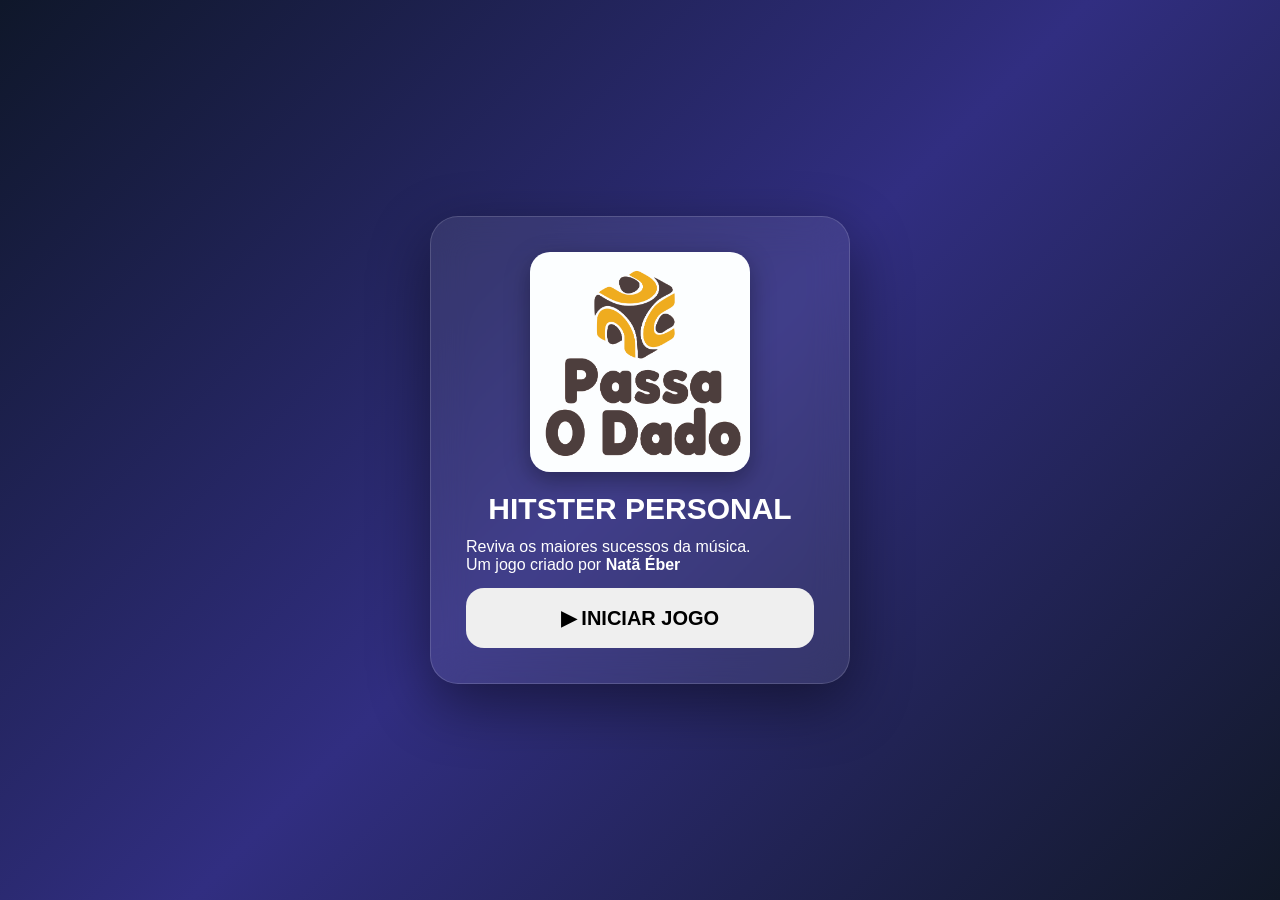
==== index.html @ ffad51e5 "Descrição da 23 alteração" ====
<!DOCTYPE html>
<html lang="pt-BR">

<head>

<meta charset="UTF-8">

<meta name="viewport" content="width=device-width, initial-scale=1.0">

<title>Hitster Personal</title>

<link rel="stylesheet" href="style.css">

</head>


<body>

<div id="telaInicial" class="card">

    <div class="capa">
        <img src="img/capa-oficial.jpg" alt="Logo do Jogo">
    </div>

    <h1>HITSTER PERSONAL</h1>

    <p class="subtitulo">
        Reviva os maiores sucessos da música.
    </p>

    <div class="autoria-box">
        <span>Um jogo criado por</span>
        <strong>Natã Éber</strong>
    </div>

    <button id="iniciarJogo">
        ▶ INICIAR JOGO
    </button>

</div>

<div id="jogo" style="display:none;">

<div class="card">

    <div class="capa">

    <img id="capaAlbum" src="" alt="Capa da Música">

</div>

<h1 id="titulo">EDIÇÃO ESPECIAL</h1>

<p class="carta">Carta #001</p>

<button id="play">
▶ TOCAR MÚSICA
</button>

<div class="player">

<input
type="range"
id="progresso"
value="0"
min="0"
max="100">

<div class="tempo">

<span id="inicio">00:00</span>

<span id="fim">00:00</span>

</div>

</div>

<div class="controles">

    <button id="pause">
        ⏸ Pausar
    </button>

    <button id="resume">
        ▶ Continuar
    </button>

    <button id="temporizador">
        ⏱ TEMPO
    </button>

    <button id="pararTempo" class="oculto">
        ⏹ PARAR
    </button>

</div>

<button id="revelar">

👁 Revelar Resposta

</button>
<button id="scanner">
📷 Escanear Próxima Carta
</button>


<div id="resposta">

<h2 id="nome"></h2>

<p id="artista"></p>

<p id="ano"></p>

</div>


<audio id="musica" src="audio/001.mp3"></audio>

<!-- TELA DO SCANNER -->

<div id="scannerTela" class="scanner-tela">

    <div class="scanner-box">

        <h2>📷 Escaneie a próxima carta</h2>

        <div id="reader"></div>

        <button id="fecharScanner">
            ✖ Cancelar
        </button>

    </div>

</div>

</div>

</div>

<script src="https://unpkg.com/html5-qrcode"></script>
<script src="musicas.js"></script>
<script src="script.js"></script>

</body>

</html>
---- style.css ----
*{
    margin:0;
    padding:0;
    box-sizing:border-box;
    font-family:Arial, Helvetica, sans-serif;
}

body{

    min-height:100vh;

    display:flex;

    justify-content:center;

    align-items:center;

    background:linear-gradient(135deg,#0f172a,#312e81,#111827);

    padding:20px;

}

.card{

    width:100%;
    max-width:420px;

    background:rgba(255,255,255,.08);

    backdrop-filter:blur(18px);

    border:1px solid rgba(255,255,255,.15);

    border-radius:28px;

    padding:35px;

    color:white;

    box-shadow:0 20px 60px rgba(0,0,0,.45);

    animation:entrada .7s ease;

}

@keyframes entrada{

from{

opacity:0;

transform:translateY(40px);

}

to{

opacity:1;

transform:translateY(0);

}

}

h1{

text-align:center;

font-size:30px;

margin-bottom:12px;

}

.carta{

text-align:center;

font-size:22px;

margin-bottom:25px;

font-weight:bold;

color:#c4b5fd;

}

button{

width:100%;

border:none;

border-radius:18px;

padding:18px;

font-size:20px;

font-weight:bold;

cursor:pointer;

margin-top:14px;

transition:all .25s ease;

}

button:hover{

transform:scale(1.03);

}

#play{

background:#7c3aed;

color:white;

}

#pause{

background:#dc2626;

color:white;

}

#resume{

background:#059669;

color:white;

}

#revelar{

background:#2563eb;

color:white;

}

.player{

margin-top:28px;

}

#progresso{

    width:100%;
    cursor:pointer;
    appearance:none;
    -webkit-appearance:none;
    height:8px;
    border-radius:999px;
    background:#4b5563;
    outline:none;
    margin-top:10px;

}

#progresso::-webkit-slider-thumb{

    appearance:none;
    -webkit-appearance:none;

    width:18px;
    height:18px;

    border-radius:50%;

    background:white;

    cursor:pointer;

    box-shadow:0 0 10px rgba(255,255,255,.5);

}

#progresso::-moz-range-thumb{

    width:18px;
    height:18px;
    border-radius:50%;
    background:white;
    border:none;
    cursor:pointer;

}

.tempo{

display:flex;

justify-content:space-between;

margin-top:8px;

font-size:15px;

color:#d1d5db;

}

#resposta{

display:none;

margin-top:25px;

padding:22px;

background:rgba(255,255,255,.08);

border-radius:18px;

text-align:center;

border:1px solid rgba(255,255,255,.15);

box-shadow:0 10px 30px rgba(0,0,0,.25);

animation:entrada .4s;

}

#nome{

font-size:28px;

margin-bottom:12px;

}

#artista{

font-size:20px;

margin-bottom:8px;

}

#ano{

font-size:18px;

color:#cbd5e1;

}

.oculto{

display:none!important;

}

button:active{

    transform:scale(.96);

}

.capa{

    width:220px;

    height:220px;

    margin:0 auto 20px;

    border-radius:20px;

    overflow:hidden;

    box-shadow:0 8px 25px rgba(0,0,0,.35);

}

.capa img{

    width:100%;

    height:100%;

    object-fit:cover;

    display:block;

    user-select:none;
pointer-events:none;

}

/* ===========================
   TELA DO SCANNER
=========================== */

.scanner-tela{

    position:fixed;

    inset:0;

    background:rgba(0,0,0,.92);

    display:none;

    justify-content:center;

    align-items:center;

    z-index:9999;

}

.scanner-box{

    width:95%;

    max-width:420px;

    text-align:center;

    color:white;

}

.scanner-box h2{

    margin-bottom:20px;

}

#reader{

    width:100%;

    border-radius:20px;

    overflow:hidden;

    background:black;

}

#fecharScanner{

    margin-top:25px;

    background:#dc2626;

    color:white;

.autoria {
    text-align: center;
    margin-top: 10px;
    margin-bottom: 20px;
    font-size: 14px;
    color: #c4b5fd; /* Mesma cor de destaque da carta */
    letter-spacing: 0.5px;
}

.autoria strong {
    color: #ffffff;
    font-weight: bold;
}

.autoria {
    text-align: center;
    margin-top: 10px;
    margin-bottom: 20px;
    font-size: 14px;
    color: #c4b5fd; /* Mesma cor de destaque da carta */
    letter-spacing: 0.5px;
}

.autoria strong {
    color: #ffffff;
    font-weight: bold;
}

/* Subtítulo com espaçamento equilibrado */
.subtitulo {
    text-align: center;
    font-size: 15px;
    color: #d1d5db;
    margin-top: 10px;
    margin-bottom: 20px;
    line-height: 1.4;
}

/* Container de autoria destacado e centralizado */
.autoria-box {
    text-align: center;
    margin: 0 auto 28px auto; /* Afasta bem do botão */
    padding: 10px 16px;
    background: rgba(255, 255, 255, 0.06); /* Caixinha sutil */
    border-radius: 12px;
    border: 1px solid rgba(255, 255, 255, 0.1);
    width: fit-content; /* Encolhe para o tamanho exato do texto */
}

.autoria-box span {
    display: block;
    font-size: 12px;
    color: #9ca3af;
    text-transform: uppercase;
    letter-spacing: 1px;
    margin-bottom: 2px;
}

.autoria-box strong {
    display: block;
    font-size: 16px;
    color: #c4b5fd; /* Destaque roxo claro */
    font-weight: bold;
}


}
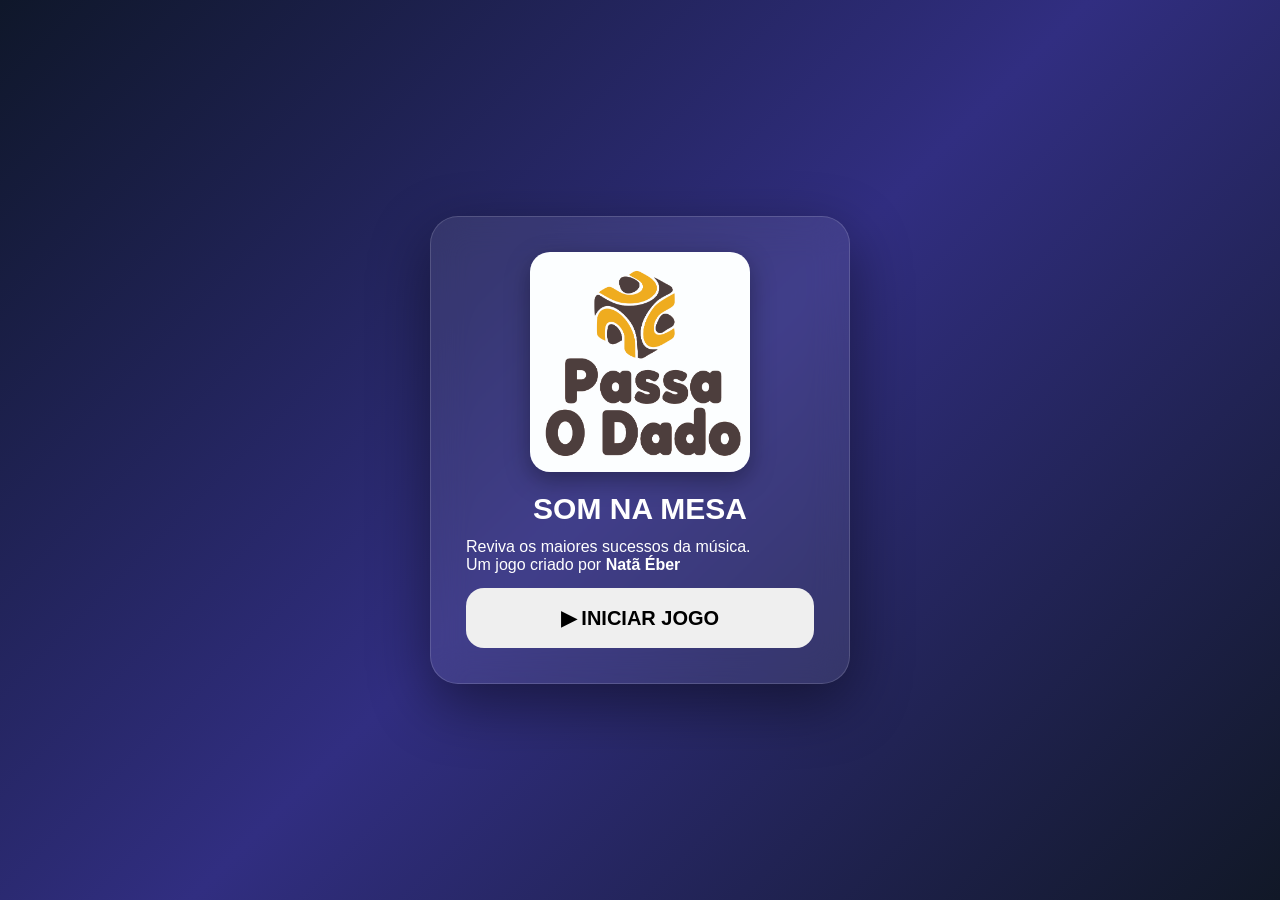
==== commit 423f379a: "Descrição da 23 alteração" ====
--- a/index.html
+++ b/index.html
@@ -22,7 +22,7 @@
         <img src="img/capa-oficial.jpg" alt="Logo do Jogo">
     </div>
 
-    <h1>HITSTER PERSONAL</h1>
+    <h1>SOM NA MESA</h1>
 
     <p class="subtitulo">
         Reviva os maiores sucessos da música.
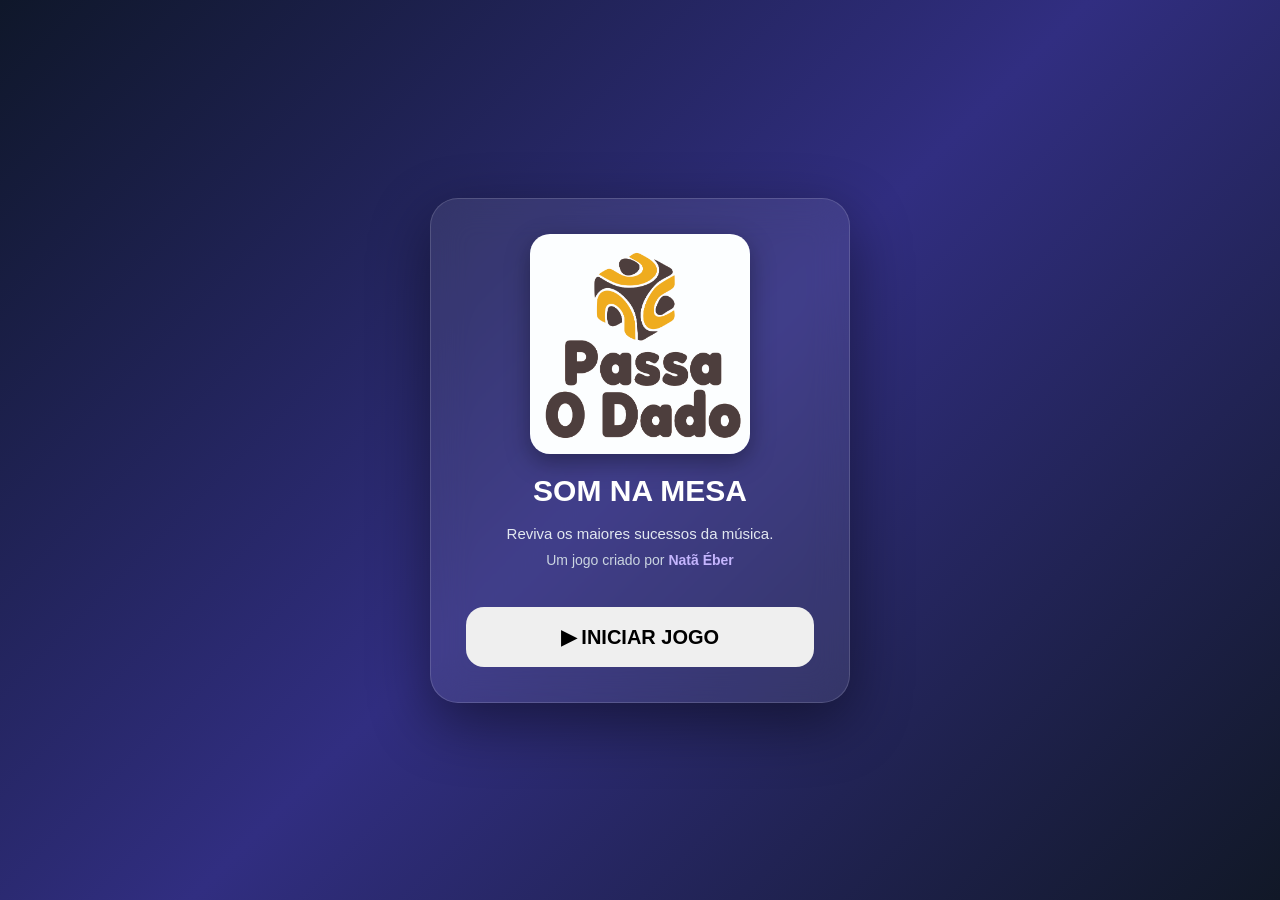
==== commit ffbc3a28: "Descrição da 25 alteração" ====
--- a/index.html
+++ b/index.html
@@ -2,148 +2,85 @@
 <html lang="pt-BR">
 
 <head>
-
-<meta charset="UTF-8">
-
-<meta name="viewport" content="width=device-width, initial-scale=1.0">
-
-<title>Hitster Personal</title>
-
-<link rel="stylesheet" href="style.css">
-
+    <meta charset="UTF-8">
+    <meta name="viewport" content="width=device-width, initial-scale=1.0">
+    <title>Hitster Personal</title>
+    <link rel="stylesheet" href="style.css">
 </head>
 
 
 <body>
 
-<div id="telaInicial" class="card">
+    <div id="telaInicial" class="card">
+        <div class="capa">
+            <img src="img/capa-oficial.jpg" alt="Logo do Jogo">
+        </div>
 
-    <div class="capa">
-        <img src="img/capa-oficial.jpg" alt="Logo do Jogo">
+        <h1>SOM NA MESA</h1>
+
+        <div class="conteudo-inicial">
+            <p class="subtitulo">Reviva os maiores sucessos da música.</p>
+            <p class="autoria">
+                Um jogo criado por <strong>Natã Éber</strong>
+            </p>
+        </div>
+
+        <button id="iniciarJogo">
+            ▶ INICIAR JOGO
+        </button>
     </div>
 
-    <h1>SOM NA MESA</h1>
+    <div id="jogo" style="display:none;">
+        <div class="card">
+            <div class="capa">
+                <img id="capaAlbum" src="" alt="Capa da Música">
+            </div>
 
-    <p class="subtitulo">
-        Reviva os maiores sucessos da música.
-    </p>
+            <h1 id="titulo">EDIÇÃO ESPECIAL</h1>
+            <p class="carta">Carta #001</p>
 
-    <div class="autoria-box">
-        <span>Um jogo criado por</span>
-        <strong>Natã Éber</strong>
+            <button id="play">▶ TOCAR MÚSICA</button>
+
+            <div class="player">
+                <input type="range" id="progresso" value="0" min="0" max="100">
+                <div class="tempo">
+                    <span id="inicio">00:00</span>
+                    <span id="fim">00:00</span>
+                </div>
+            </div>
+
+            <div class="controles">
+                <button id="pause">⏸ Pausar</button>
+                <button id="resume">▶ Continuar</button>
+                <button id="temporizador">⏱ TEMPO</button>
+                <button id="pararTempo" class="oculto">⏹ PARAR</button>
+            </div>
+
+            <button id="revelar">👁 Revelar Resposta</button>
+            <button id="scanner">📷 Escanear Próxima Carta</button>
+
+            <div id="resposta">
+                <h2 id="nome"></h2>
+                <p id="artista"></p>
+                <p id="ano"></p>
+            </div>
+
+            <audio id="musica" src="audio/001.mp3"></audio>
+
+            <!-- TELA DO SCANNER -->
+            <div id="scannerTela" class="scanner-tela">
+                <div class="scanner-box">
+                    <h2>📷 Escaneie a próxima carta</h2>
+                    <div id="reader"></div>
+                    <button id="fecharScanner">✖ Cancelar</button>
+                </div>
+            </div>
+        </div>
     </div>
 
-    <button id="iniciarJogo">
-        ▶ INICIAR JOGO
-    </button>
-
-</div>
-
-<div id="jogo" style="display:none;">
-
-<div class="card">
-
-    <div class="capa">
-
-    <img id="capaAlbum" src="" alt="Capa da Música">
-
-</div>
-
-<h1 id="titulo">EDIÇÃO ESPECIAL</h1>
-
-<p class="carta">Carta #001</p>
-
-<button id="play">
-▶ TOCAR MÚSICA
-</button>
-
-<div class="player">
-
-<input
-type="range"
-id="progresso"
-value="0"
-min="0"
-max="100">
-
-<div class="tempo">
-
-<span id="inicio">00:00</span>
-
-<span id="fim">00:00</span>
-
-</div>
-
-</div>
-
-<div class="controles">
-
-    <button id="pause">
-        ⏸ Pausar
-    </button>
-
-    <button id="resume">
-        ▶ Continuar
-    </button>
-
-    <button id="temporizador">
-        ⏱ TEMPO
-    </button>
-
-    <button id="pararTempo" class="oculto">
-        ⏹ PARAR
-    </button>
-
-</div>
-
-<button id="revelar">
-
-👁 Revelar Resposta
-
-</button>
-<button id="scanner">
-📷 Escanear Próxima Carta
-</button>
-
-
-<div id="resposta">
-
-<h2 id="nome"></h2>
-
-<p id="artista"></p>
-
-<p id="ano"></p>
-
-</div>
-
-
-<audio id="musica" src="audio/001.mp3"></audio>
-
-<!-- TELA DO SCANNER -->
-
-<div id="scannerTela" class="scanner-tela">
-
-    <div class="scanner-box">
-
-        <h2>📷 Escaneie a próxima carta</h2>
-
-        <div id="reader"></div>
-
-        <button id="fecharScanner">
-            ✖ Cancelar
-        </button>
-
-    </div>
-
-</div>
-
-</div>
-
-</div>
-
-<script src="https://unpkg.com/html5-qrcode"></script>
-<script src="musicas.js"></script>
-<script src="script.js"></script>
+    <script src="https://unpkg.com/html5-qrcode"></script>
+    <script src="musicas.js"></script>
+    <script src="script.js"></script>
 
 </body>
 
--- a/style.css
+++ b/style.css
@@ -1,429 +1,257 @@
-*{
-    margin:0;
-    padding:0;
-    box-sizing:border-box;
-    font-family:Arial, Helvetica, sans-serif;
-}
-
-body{
-
-    min-height:100vh;
-
-    display:flex;
-
-    justify-content:center;
-
-    align-items:center;
-
-    background:linear-gradient(135deg,#0f172a,#312e81,#111827);
-
-    padding:20px;
-
-}
-
-.card{
-
-    width:100%;
-    max-width:420px;
-
-    background:rgba(255,255,255,.08);
-
-    backdrop-filter:blur(18px);
-
-    border:1px solid rgba(255,255,255,.15);
-
-    border-radius:28px;
-
-    padding:35px;
-
-    color:white;
-
-    box-shadow:0 20px 60px rgba(0,0,0,.45);
-
-    animation:entrada .7s ease;
-
-}
-
-@keyframes entrada{
-
-from{
-
-opacity:0;
-
-transform:translateY(40px);
-
-}
-
-to{
-
-opacity:1;
-
-transform:translateY(0);
-
-}
-
-}
-
-h1{
-
-text-align:center;
-
-font-size:30px;
-
-margin-bottom:12px;
-
-}
-
-.carta{
-
-text-align:center;
-
-font-size:22px;
-
-margin-bottom:25px;
-
-font-weight:bold;
-
-color:#c4b5fd;
-
-}
-
-button{
-
-width:100%;
-
-border:none;
-
-border-radius:18px;
-
-padding:18px;
-
-font-size:20px;
-
-font-weight:bold;
-
-cursor:pointer;
-
-margin-top:14px;
-
-transition:all .25s ease;
-
-}
-
-button:hover{
-
-transform:scale(1.03);
-
-}
-
-#play{
-
-background:#7c3aed;
-
-color:white;
-
-}
-
-#pause{
-
-background:#dc2626;
-
-color:white;
-
-}
-
-#resume{
-
-background:#059669;
-
-color:white;
-
-}
-
-#revelar{
-
-background:#2563eb;
-
-color:white;
-
-}
-
-.player{
-
-margin-top:28px;
-
-}
-
-#progresso{
-
-    width:100%;
-    cursor:pointer;
-    appearance:none;
-    -webkit-appearance:none;
-    height:8px;
-    border-radius:999px;
-    background:#4b5563;
-    outline:none;
-    margin-top:10px;
-
-}
-
-#progresso::-webkit-slider-thumb{
-
-    appearance:none;
-    -webkit-appearance:none;
-
-    width:18px;
-    height:18px;
-
-    border-radius:50%;
-
-    background:white;
-
-    cursor:pointer;
-
-    box-shadow:0 0 10px rgba(255,255,255,.5);
-
-}
-
-#progresso::-moz-range-thumb{
-
-    width:18px;
-    height:18px;
-    border-radius:50%;
-    background:white;
-    border:none;
-    cursor:pointer;
-
-}
-
-.tempo{
-
-display:flex;
-
-justify-content:space-between;
-
-margin-top:8px;
-
-font-size:15px;
-
-color:#d1d5db;
-
-}
-
-#resposta{
-
-display:none;
-
-margin-top:25px;
-
-padding:22px;
-
-background:rgba(255,255,255,.08);
-
-border-radius:18px;
-
-text-align:center;
-
-border:1px solid rgba(255,255,255,.15);
-
-box-shadow:0 10px 30px rgba(0,0,0,.25);
-
-animation:entrada .4s;
-
-}
-
-#nome{
-
-font-size:28px;
-
-margin-bottom:12px;
-
-}
-
-#artista{
-
-font-size:20px;
-
-margin-bottom:8px;
-
-}
-
-#ano{
-
-font-size:18px;
-
-color:#cbd5e1;
-
-}
-
-.oculto{
-
-display:none!important;
-
-}
-
-button:active{
-
-    transform:scale(.96);
-
-}
-
-.capa{
-
-    width:220px;
-
-    height:220px;
-
-    margin:0 auto 20px;
-
-    border-radius:20px;
-
-    overflow:hidden;
-
-    box-shadow:0 8px 25px rgba(0,0,0,.35);
-
-}
-
-.capa img{
-
-    width:100%;
-
-    height:100%;
-
-    object-fit:cover;
-
-    display:block;
-
-    user-select:none;
-pointer-events:none;
-
+* {
+    margin: 0;
+    padding: 0;
+    box-sizing: border-box;
+    font-family: Arial, Helvetica, sans-serif;
+}
+
+body {
+    min-height: 100vh;
+    display: flex;
+    justify-content: center;
+    align-items: center;
+    background: linear-gradient(135deg, #0f172a, #312e81, #111827);
+    padding: 20px;
+}
+
+.card {
+    width: 100%;
+    max-width: 420px;
+    background: rgba(255, 255, 255, .08);
+    backdrop-filter: blur(18px);
+    border: 1px solid rgba(255, 255, 255, .15);
+    border-radius: 28px;
+    padding: 35px;
+    color: white;
+    box-shadow: 0 20px 60px rgba(0, 0, 0, .45);
+    animation: entrada .7s ease;
+}
+
+@keyframes entrada {
+    from {
+        opacity: 0;
+        transform: translateY(40px);
+    }
+    to {
+        opacity: 1;
+        transform: translateY(0);
+    }
+}
+
+h1 {
+    text-align: center;
+    font-size: 30px;
+    margin-bottom: 12px;
+}
+
+/* ===========================
+   BLOCO TELA INICIAL
+=========================== */
+.conteudo-inicial {
+    display: flex;
+    flex-direction: column;
+    align-items: center;
+    justify-content: center;
+    text-align: center;
+    margin: 15px 0 25px 0;
+    gap: 8px; /* Espaço uniforme entre as frases */
+}
+
+.subtitulo {
+    font-size: 15px;
+    color: #e2e8f0;
+    line-height: 1.4;
+    text-align: center;
+}
+
+.autoria {
+    font-size: 14px;
+    color: #cbd5e1;
+    text-align: center;
+}
+
+.autoria strong {
+    color: #c4b5fd; /* Destaque roxo claro bonito para seu nome */
+    font-weight: bold;
+}
+
+/* ===========================
+   ELEMENTOS DO JOGO
+=========================== */
+.carta {
+    text-align: center;
+    font-size: 22px;
+    margin-bottom: 25px;
+    font-weight: bold;
+    color: #c4b5fd;
+}
+
+button {
+    width: 100%;
+    border: none;
+    border-radius: 18px;
+    padding: 18px;
+    font-size: 20px;
+    font-weight: bold;
+    cursor: pointer;
+    margin-top: 14px;
+    transition: all .25s ease;
+}
+
+button:hover {
+    transform: scale(1.03);
+}
+
+button:active {
+    transform: scale(.96);
+}
+
+#play {
+    background: #7c3aed;
+    color: white;
+}
+
+#pause {
+    background: #dc2626;
+    color: white;
+}
+
+#resume {
+    background: #059669;
+    color: white;
+}
+
+#revelar {
+    background: #2563eb;
+    color: white;
+}
+
+.player {
+    margin-top: 28px;
+}
+
+#progresso {
+    width: 100%;
+    cursor: pointer;
+    appearance: none;
+    -webkit-appearance: none;
+    height: 8px;
+    border-radius: 999px;
+    background: #4b5563;
+    outline: none;
+    margin-top: 10px;
+}
+
+#progresso::-webkit-slider-thumb {
+    appearance: none;
+    -webkit-appearance: none;
+    width: 18px;
+    height: 18px;
+    border-radius: 50%;
+    background: white;
+    cursor: pointer;
+    box-shadow: 0 0 10px rgba(255, 255, 255, .5);
+}
+
+#progresso::-moz-range-thumb {
+    width: 18px;
+    height: 18px;
+    border-radius: 50%;
+    background: white;
+    border: none;
+    cursor: pointer;
+}
+
+.tempo {
+    display: flex;
+    justify-content: space-between;
+    margin-top: 8px;
+    font-size: 15px;
+    color: #d1d5db;
+}
+
+#resposta {
+    display: none;
+    margin-top: 25px;
+    padding: 22px;
+    background: rgba(255, 255, 255, .08);
+    border-radius: 18px;
+    text-align: center;
+    border: 1px solid rgba(255, 255, 255, .15);
+    box-shadow: 0 10px 30px rgba(0, 0, 0, .25);
+    animation: entrada .4s;
+}
+
+#nome {
+    font-size: 28px;
+    margin-bottom: 12px;
+}
+
+#artista {
+    font-size: 20px;
+    margin-bottom: 8px;
+}
+
+#ano {
+    font-size: 18px;
+    color: #cbd5e1;
+}
+
+.oculto {
+    display: none !important;
+}
+
+.capa {
+    width: 220px;
+    height: 220px;
+    margin: 0 auto 20px;
+    border-radius: 20px;
+    overflow: hidden;
+    box-shadow: 0 8px 25px rgba(0, 0, 0, .35);
+}
+
+.capa img {
+    width: 100%;
+    height: 100%;
+    object-fit: cover;
+    display: block;
+    user-select: none;
+    pointer-events: none;
 }
 
 /* ===========================
    TELA DO SCANNER
 =========================== */
-
-.scanner-tela{
-
-    position:fixed;
-
-    inset:0;
-
-    background:rgba(0,0,0,.92);
-
-    display:none;
-
-    justify-content:center;
-
-    align-items:center;
-
-    z-index:9999;
-
-}
-
-.scanner-box{
-
-    width:95%;
-
-    max-width:420px;
-
-    text-align:center;
-
-    color:white;
-
-}
-
-.scanner-box h2{
-
-    margin-bottom:20px;
-
-}
-
-#reader{
-
-    width:100%;
-
-    border-radius:20px;
-
-    overflow:hidden;
-
-    background:black;
-
-}
-
-#fecharScanner{
-
-    margin-top:25px;
-
-    background:#dc2626;
-
-    color:white;
-
-.autoria {
-    text-align: center;
-    margin-top: 10px;
+.scanner-tela {
+    position: fixed;
+    inset: 0;
+    background: rgba(0, 0, 0, .92);
+    display: none;
+    justify-content: center;
+    align-items: center;
+    z-index: 9999;
+}
+
+.scanner-box {
+    width: 95%;
+    max-width: 420px;
+    text-align: center;
+    color: white;
+}
+
+.scanner-box h2 {
     margin-bottom: 20px;
-    font-size: 14px;
-    color: #c4b5fd; /* Mesma cor de destaque da carta */
-    letter-spacing: 0.5px;
-}
-
-.autoria strong {
-    color: #ffffff;
-    font-weight: bold;
-}
-
-.autoria {
-    text-align: center;
-    margin-top: 10px;
-    margin-bottom: 20px;
-    font-size: 14px;
-    color: #c4b5fd; /* Mesma cor de destaque da carta */
-    letter-spacing: 0.5px;
-}
-
-.autoria strong {
-    color: #ffffff;
-    font-weight: bold;
-}
-
-/* Subtítulo com espaçamento equilibrado */
-.subtitulo {
-    text-align: center;
-    font-size: 15px;
-    color: #d1d5db;
-    margin-top: 10px;
-    margin-bottom: 20px;
-    line-height: 1.4;
-}
-
-/* Container de autoria destacado e centralizado */
-.autoria-box {
-    text-align: center;
-    margin: 0 auto 28px auto; /* Afasta bem do botão */
-    padding: 10px 16px;
-    background: rgba(255, 255, 255, 0.06); /* Caixinha sutil */
-    border-radius: 12px;
-    border: 1px solid rgba(255, 255, 255, 0.1);
-    width: fit-content; /* Encolhe para o tamanho exato do texto */
-}
-
-.autoria-box span {
-    display: block;
-    font-size: 12px;
-    color: #9ca3af;
-    text-transform: uppercase;
-    letter-spacing: 1px;
-    margin-bottom: 2px;
-}
-
-.autoria-box strong {
-    display: block;
-    font-size: 16px;
-    color: #c4b5fd; /* Destaque roxo claro */
-    font-weight: bold;
-}
-
-
+}
+
+#reader {
+    width: 100%;
+    border-radius: 20px;
+    overflow: hidden;
+    background: black;
+}
+
+#fecharScanner {
+    margin-top: 25px;
+    background: #dc2626;
+    color: white;
 }
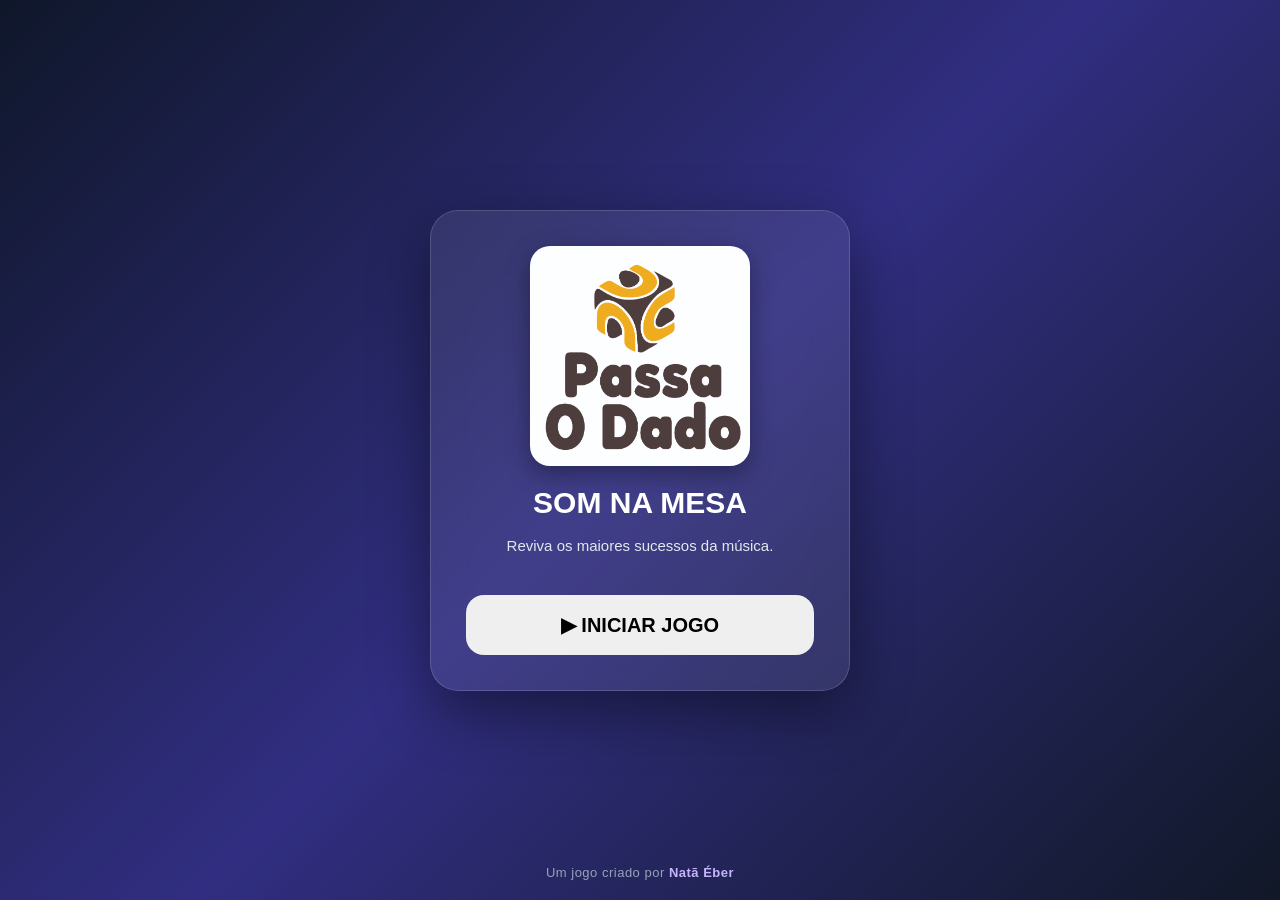
==== commit 0de3cd87: "Descrição da 26 alteração" ====
--- a/index.html
+++ b/index.html
@@ -8,7 +8,6 @@
     <link rel="stylesheet" href="style.css">
 </head>
 
-
 <body>
 
     <div id="telaInicial" class="card">
@@ -18,12 +17,7 @@
 
         <h1>SOM NA MESA</h1>
 
-        <div class="conteudo-inicial">
-            <p class="subtitulo">Reviva os maiores sucessos da música.</p>
-            <p class="autoria">
-                Um jogo criado por <strong>Natã Éber</strong>
-            </p>
-        </div>
+        <p class="subtitulo">Reviva os maiores sucessos da música.</p>
 
         <button id="iniciarJogo">
             ▶ INICIAR JOGO
@@ -78,6 +72,11 @@
         </div>
     </div>
 
+    <!-- RODAPÉ FIXO CENTRALIZADO -->
+    <footer class="rodape">
+        Um jogo criado por <strong>Natã Éber</strong>
+    </footer>
+
     <script src="https://unpkg.com/html5-qrcode"></script>
     <script src="musicas.js"></script>
     <script src="script.js"></script>
--- a/style.css
+++ b/style.css
@@ -8,10 +8,12 @@
 body {
     min-height: 100vh;
     display: flex;
+    flex-direction: column;
     justify-content: center;
     align-items: center;
     background: linear-gradient(135deg, #0f172a, #312e81, #111827);
     padding: 20px;
+    position: relative;
 }
 
 .card {
@@ -44,35 +46,13 @@
     margin-bottom: 12px;
 }
 
-/* ===========================
-   BLOCO TELA INICIAL
-=========================== */
-.conteudo-inicial {
-    display: flex;
-    flex-direction: column;
-    align-items: center;
-    justify-content: center;
-    text-align: center;
-    margin: 15px 0 25px 0;
-    gap: 8px; /* Espaço uniforme entre as frases */
-}
-
+/* Subtítulo centralizado na tela inicial */
 .subtitulo {
     font-size: 15px;
     color: #e2e8f0;
     line-height: 1.4;
     text-align: center;
-}
-
-.autoria {
-    font-size: 14px;
-    color: #cbd5e1;
-    text-align: center;
-}
-
-.autoria strong {
-    color: #c4b5fd; /* Destaque roxo claro bonito para seu nome */
-    font-weight: bold;
+    margin: 15px 0 25px 0;
 }
 
 /* ===========================
@@ -254,4 +234,23 @@
     margin-top: 25px;
     background: #dc2626;
     color: white;
+}
+
+/* ===========================
+   RODAPÉ FIXO CENTRALIZADO
+=========================== */
+.rodape {
+    position: absolute;
+    bottom: 20px;
+    left: 0;
+    right: 0;
+    text-align: center;
+    font-size: 13px;
+    color: #94a3b8;
+    letter-spacing: 0.5px;
+}
+
+.rodape strong {
+    color: #c4b5fd;
+    font-weight: bold;
 }
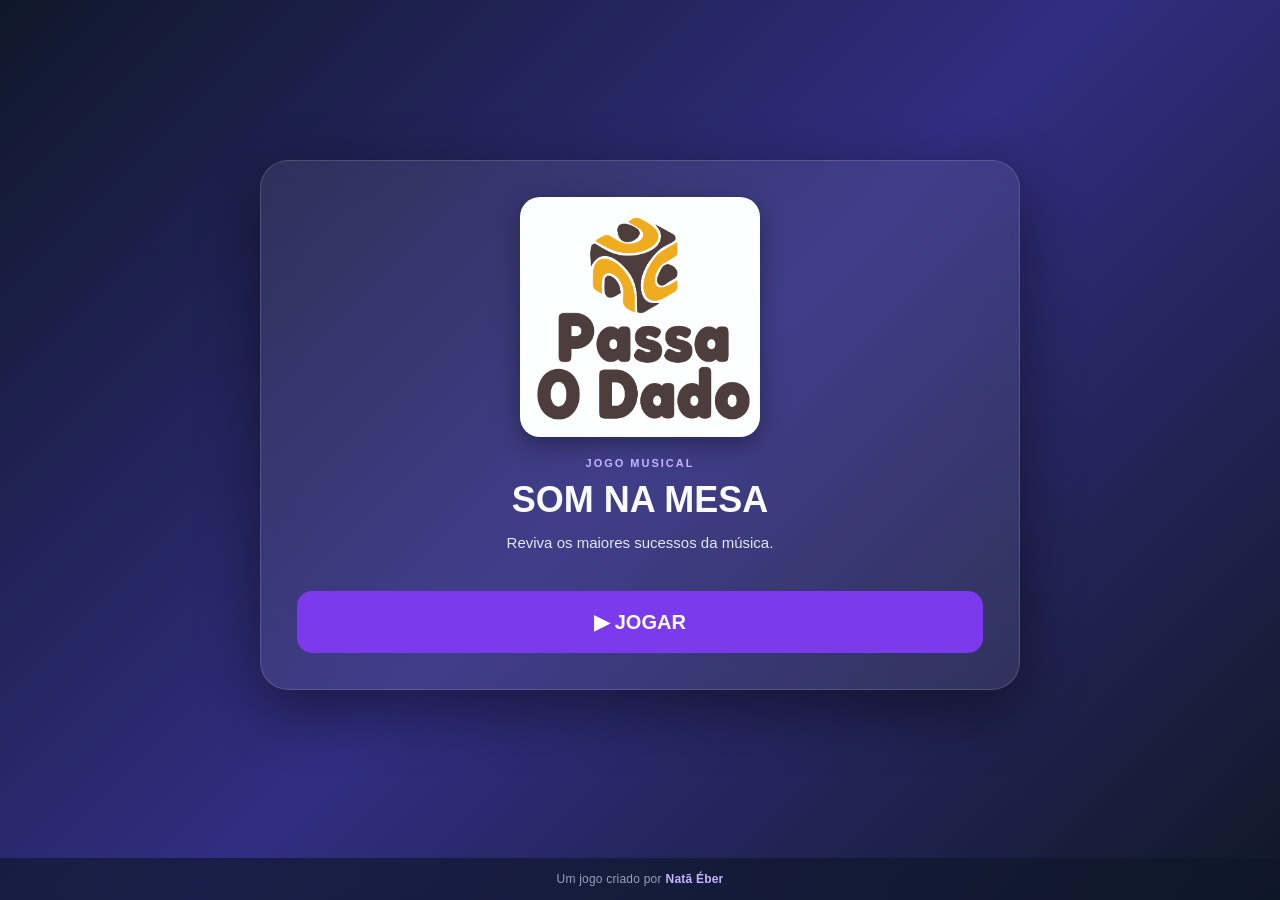
==== commit 81869da7: "Atualizacao completa do SOM NA MESA" ====
--- a/index.html
+++ b/index.html
@@ -1,86 +1,570 @@
 <!DOCTYPE html>
 <html lang="pt-BR">
-
 <head>
-    <meta charset="UTF-8">
-    <meta name="viewport" content="width=device-width, initial-scale=1.0">
-    <title>Hitster Personal</title>
-    <link rel="stylesheet" href="style.css">
+  <meta charset="UTF-8">
+  <meta name="viewport" content="width=device-width, initial-scale=1.0">
+  <meta name="theme-color" content="#17132b">
+  <title>SOM NA MESA</title>
+  <link rel="stylesheet" href="style.css">
+  <link rel="stylesheet" href="ui-dialogs.css">
 </head>
-
 <body>
-
-    <div id="telaInicial" class="card">
-        <div class="capa">
-            <img src="img/capa-oficial.jpg" alt="Logo do Jogo">
-        </div>
-
-        <h1>SOM NA MESA</h1>
-
-        <p class="subtitulo">Reviva os maiores sucessos da música.</p>
-
-        <button id="iniciarJogo">
-            ▶ INICIAR JOGO
+  <main class="app-shell">
+    <section id="telaInicial" class="card screen">
+      <div class="capa capa-inicial">
+        <img src="img/capa-oficial.jpg" alt="Logo do SOM NA MESA">
+      </div>
+      <p class="eyebrow">JOGO MUSICAL</p>
+      <h1>SOM NA MESA</h1>
+      <p class="subtitulo">Reviva os maiores sucessos da música.</p>
+      <button id="iniciarJogo" class="btn btn-primary btn-large">▶ JOGAR</button>
+    </section>
+
+    <section id="telaModos" class="card screen" hidden>
+      <p class="eyebrow">PRIMEIRA ETAPA</p>
+      <h1>Escolha o modo de jogo</h1>
+      <p class="subtitulo">Escolha como você quer se divertir com as músicas.</p>
+      <div class="mode-grid">
+        <button id="modoCanteDance" class="mode-card" type="button">
+          <span class="mode-icon" aria-hidden="true">🎤💃</span>
+          <strong>Cante e Dance</strong>
+          <span class="mode-description">Cante corretamente um trecho no tempo escolhido, conquiste Discos de Ouro e desafie as outras equipes.</span>
+          <span class="mode-action">ESCOLHER MODO <span aria-hidden="true">→</span></span>
         </button>
+        <button id="modoDesafioMusical" class="mode-card mode-card-challenge" type="button">
+          <span class="mode-icon" aria-hidden="true">🎧🧠</span>
+          <strong>Desafio Musical</strong>
+          <span class="mode-description">Cante, descubra o título, identifique o artista ou acerte o ano. Cada música pode render pontos para várias equipes.</span>
+          <span class="mode-action">ESCOLHER MODO <span aria-hidden="true">→</span></span>
+        </button>
+        <button id="modoKaraoke" class="mode-card mode-card-karaoke" type="button">
+          <span class="mode-icon" aria-hidden="true">🎤🎶</span>
+          <strong>Karaokê</strong>
+          <span class="mode-description">Cante com vídeos de karaokê, receba notas de 1 a 3 jurados e acompanhe o placar individual ou por equipes.</span>
+          <span class="mode-action">ESCOLHER MODO <span aria-hidden="true">→</span></span>
+        </button>
+      </div>
+      <button id="voltarTelaInicial" class="btn btn-secondary">← Voltar ao início</button>
+    </section>
+
+    <section id="telaEquipes" class="card screen" hidden>
+      <p id="etapaSetupEquipes" class="eyebrow">SEGUNDA ETAPA</p>
+      <h1 id="tituloSetupEquipes">Monte as equipes</h1>
+      <p id="subtituloSetupEquipes" class="subtitulo">Dê um nome a cada equipe e cadastre os participantes. Cada equipe começa com três campos, mas você pode adicionar mais pessoas para acomodar todo mundo.</p>
+      <div id="avisoRevancheSetup" class="rematch-setup-notice" hidden role="status"></div>
+
+      <div class="win-target-box">
+        <label class="field team-count-field" for="quantidadeEquipesSetup">
+          <span>1. Quantas equipes vão participar?</span>
+          <select id="quantidadeEquipesSetup" required>
+            <option value="2">2 equipes</option>
+            <option value="3">3 equipes</option>
+            <option value="4">4 equipes</option>
+            <option value="5">5 equipes</option>
+            <option value="6">6 equipes</option>
+            <option value="7">7 equipes</option>
+            <option value="8">8 equipes</option>
+            <option value="9">9 equipes</option>
+            <option value="10">10 equipes</option>
+            <option value="11">11 equipes</option>
+            <option value="12">12 equipes</option>
+          </select>
+        </label>
+        <p class="hint team-count-hint">A quantidade de participantes por equipe pode variar. A meta considera o número de equipes, pois a pontuação pertence à equipe.</p>
+        <label class="field" for="metaPontos">
+          <span>2. Meta de pontos para vencer</span>
+          <input id="metaPontos" type="number" min="1" max="999" step="1" placeholder="Meta calculada pelas equipes" required>
+        </label>
+        <div id="metaPersonalizadaAcoes" class="meta-target-actions" hidden>
+          <button id="alternarMetaManual" class="btn btn-secondary" type="button">✎ Personalizar meta</button>
+        </div>
+        <p id="estimativaTempoPartida" class="match-time-estimate" hidden aria-live="polite"></p>
+        <p id="metaPontosHint" class="hint">A meta é sugerida automaticamente conforme o modo e a quantidade de equipes. Você pode personalizar antes de começar.</p>
+      </div>
+
+      <div id="resumoRegrasCanteDance" class="rules-summary">
+        <h2>Resumo das regras — Cante e Dance</h2>
+        <ul>
+          <li><strong>Disco de Ouro = 2 pontos.</strong> A equipe cantora recebe um se cantar corretamente.</li>
+          <li><strong>Vinil Comum = 1 ponto.</strong> A equipe recebe um quando seu voto estiver correto.</li>
+          <li>Se o canto estiver correto, Fã-clube ganha Vinil Comum; as equipes Duvidamos dançam e a equipe cantora define o desafio.</li>
+          <li>Se o canto estiver errado, Duvidamos ganha Vinil Comum; a equipe cantora e as equipes Fã-clube dançam. Um participante sorteado entre as equipes Duvidamos define o desafio.</li>
+          <li>Se todas as equipes passarem, todas dançam e o anfitrião escolhe o desafio. Os votos podem ser alterados antes da confirmação.</li>
+          <li><strong>Meta de vitória:</strong> sugerida automaticamente conforme a quantidade de equipes (1,5 × equipes + 8, arredondado). Você pode personalizar a meta antes de começar.</li>
+        </ul>
+      </div>
+      <div id="resumoRegrasDesafioMusical" class="rules-summary challenge-rules-summary" hidden>
+        <h2>Resumo das regras — Desafio Musical</h2>
+        <ul>
+          <li><strong>Pontos por resposta:</strong> cantar = 3; nome da música = 2; artista = 1; ano exato = 3. Os valores são fixos, sem bônus por erro ou passe.</li>
+          <li><strong>Voto correto = 1 ponto:</strong> cada equipe pode ganhar no máximo 1 ponto de votação por música, separado dos pontos da resposta.</li>
+          <li><strong>Uma tentativa por equipe:</strong> cada equipe escolhe cantar, dizer o título, identificar o artista ou acertar o ano. Se acertar, recebe os pontos fixos do desafio; a música continua para os desafios restantes.</li>
+          <li><strong>Votações:</strong> cada equipe pode ganhar no máximo 1 ponto de votação por música. Depois de acertar um voto, ganha 1 ponto e não vota mais nessa música. Se errar o voto, dança, mas pode tentar votar novamente até acertar.</li>
+          <li><strong>Direito de votar:</strong> quem errar a própria resposta ou passar a música por completo não vota mais nessa música. Quem não teve oportunidade de responder não recebe penalidade.</li>
+          <li>Se os quatro desafios forem resolvidos ou não houver mais equipes aptas a responder, a música termina. Se ninguém acertar nenhum desafio, todas dançam e a música é descartada.</li>
+        </ul>
+      </div>
+
+      <div id="listaEquipesSetup" class="team-setup-list"></div>
+      <div class="setup-actions">
+        <button id="adicionarEquipe" class="btn btn-secondary" type="button">＋ Adicionar equipe</button>
+        <button id="confirmarEquipes" class="btn btn-primary" type="button">Continuar para os temas →</button>
+      </div>
+      <p id="statusEquipesSetup" class="status-message" aria-live="polite"></p>
+      <button id="voltarModos" class="btn btn-secondary">← Voltar aos modos</button>
+    </section>
+
+    <section id="telaTemas" class="card screen" hidden>
+      <p class="eyebrow">TERCEIRA ETAPA</p>
+      <h1>Escolha o tema</h1>
+      <p class="subtitulo">Selecione o estilo musical da sua rodada.</p>
+      <div id="listaTemas" class="theme-grid"></div>
+      <p id="mensagemTemas" class="status-message" aria-live="polite"></p>
+      <button id="voltarEquipes" class="btn btn-secondary">← Voltar às equipes</button>
+    </section>
+
+    <section id="telaDificuldade" class="card screen" hidden>
+      <p class="eyebrow">QUARTA ETAPA</p>
+      <h1>Escolha a dificuldade</h1>
+      <p id="temaEscolhidoTexto" class="subtitulo"></p>
+      <div class="difficulty-grid">
+        <button class="difficulty-card easy" data-segundos="15" type="button">
+          <span class="difficulty-name">FÁCIL</span>
+          <strong>15 s</strong>
+          <span class="difficulty-hint">Trecho de 15 segundos</span>
+        </button>
+        <button class="difficulty-card medium" data-segundos="30" type="button">
+          <span class="difficulty-name">MÉDIO</span>
+          <strong>30 s</strong>
+          <span class="difficulty-hint">Trecho de 30 segundos</span>
+        </button>
+        <button class="difficulty-card hard" data-segundos="45" type="button">
+          <span class="difficulty-name">DIFÍCIL</span>
+          <strong>45 s</strong>
+          <span class="difficulty-hint">Trecho de 45 segundos</span>
+        </button>
+      </div>
+      <p class="small-note">Fácil: 15 segundos · Médio: 30 segundos · Difícil: 45 segundos.</p>
+      <button id="voltarTemas" class="btn btn-secondary">← Voltar aos temas</button>
+    </section>
+
+    <section id="telaEquipeDaVez" class="card screen turn-screen" hidden>
+      <p class="eyebrow" id="etapaEquipeDaVez">ANTES DA RODADA</p>
+      <div class="turn-team-icon" aria-hidden="true">🎯</div>
+      <h1>Equipe da vez</h1>
+      <p class="subtitulo">Esta equipe começa a rodada. Preparem-se antes de revelar a música.</p>
+      <div class="turn-team-card">
+        <span class="turn-team-label">COMEÇA AGORA</span>
+        <h2 id="nomeEquipeDaVez">Equipe 1</h2>
+        <p id="participantesEquipeDaVez">Participantes da equipe</p>
+        <span id="rodadaPrevista" class="round-badge">RODADA 1</span>
+      </div>
+      <p id="instrucaoEquipeDaVez" class="turn-screen-note">Ao continuar, a música será sorteada e começará a tocar.</p>
+      <button id="continuarEquipeDaVez" class="btn btn-primary btn-large" type="button">Continuar — sortear música →</button>
+    </section>
+
+    <section id="jogo" class="card screen game-screen" hidden>
+      <div class="game-topline">
+        <span id="modoAtual" class="pill pill-mode">CANTE E DANCE</span>
+        <span id="temaAtual" class="pill">GERAL</span>
+        <span id="dificuldadeAtual" class="pill pill-muted">FÁCIL · 15 S</span>
+        <span id="metaAtual" class="pill pill-score">META: — PONTOS</span>
+      </div>
+
+      <section class="scoreboard-panel" aria-label="Placar da partida">
+        <div class="scoreboard-compact">
+          <span class="scoreboard-mini-label">PLACAR</span>
+          <span id="rodadaAtual" class="round-badge">RODADA 1</span>
+          <div id="placarResumo" class="scoreboard-summary" aria-label="Pontuação resumida das equipes"></div>
+          <button id="togglePlacar" class="scoreboard-toggle" type="button" aria-expanded="false" aria-controls="placarDetalhado">Ver placar</button>
+        </div>
+        <div id="placarDetalhado" class="scoreboard-details" hidden>
+          <div class="scoreboard-heading">
+            <h2 id="tituloPlacar">Pontuação por equipe</h2>
+            <span class="score-detail-hint">💿 Ouro = 2 · 🎵 Vinil = 1</span>
+          </div>
+          <div id="placarEquipes" class="scoreboard-grid"></div>
+          <section id="ultimaRodadaResumo" class="last-round-summary" hidden aria-live="polite">
+            <h3>Resumo da última rodada</h3>
+            <p id="textoUltimaRodada"></p>
+          </section>
+        </div>
+      </section>
+
+      <section class="round-panel" aria-labelledby="tituloFaseEquipe">
+        <p class="eyebrow">VEZ DA EQUIPE</p>
+        <h2 id="tituloFaseEquipe">Equipe da vez</h2>
+        <p id="instrucaoFaseEquipe" class="round-instruction">A equipe pode cantar ou passar a música.</p>
+        <div id="acoesEquipe" class="team-actions">
+          <button id="cantarMusica" class="btn btn-primary" type="button">🎤 Vamos cantar</button>
+          <button id="pularMusica" class="btn btn-secondary" type="button">⏭ Passar a música</button>
+        </div>
+
+        <section id="painelDesafioMusical" class="challenge-mode-panel" hidden aria-label="Desafio Musical">
+          <div id="desafioMusicalDecisao">
+            <h3>Escolha uma única tentativa</h3>
+            <p id="desafioMusicalInstrucao" class="hint">Escolha o desafio desta equipe. Se acertar, a música continua para os desafios restantes.</p>
+            <div id="desafiosMusicaisDisponiveis" class="challenge-option-grid">
+              <button class="challenge-option" type="button" data-desafio-musical="cantar"><span class="challenge-option-icon">🎤</span><strong>Cantar um trecho</strong><span>3 pontos</span></button>
+              <button class="challenge-option" type="button" data-desafio-musical="titulo"><span class="challenge-option-icon">🎵</span><strong>Nome da música</strong><span>2 pontos</span></button>
+              <button class="challenge-option" type="button" data-desafio-musical="artista"><span class="challenge-option-icon">🎙️</span><strong>Quem canta?</strong><span>1 ponto</span></button>
+              <button class="challenge-option" type="button" data-desafio-musical="ano"><span class="challenge-option-icon">📅</span><strong>Ano exato</strong><span>3 pontos</span></button>
+            </div>
+            <button id="passarDesafioMusical" class="btn btn-secondary" type="button">⏭ Passar a música por completo</button>
+            <p id="desafioMusicalStatus" class="status-message" aria-live="polite"></p>
+          </div>
+          <div id="desafioMusicalVotacao" class="voting-section" hidden>
+            <h3>As outras equipes votam</h3>
+            <p class="hint">Cada equipe elegível pode ganhar 1 ponto de votação por música. Depois de acertar um voto, não vota mais nessa música. Se errar o voto, dança, mas pode tentar novamente nas próximas respostas. Quem errou a própria resposta ou passou por completo não vota.</p>
+            <div id="listaVotosDesafioMusical" class="vote-grid"></div>
+            <button id="confirmarVotosDesafioMusical" class="btn btn-primary" type="button" disabled>Confirmar votos</button>
+          </div>
+          <div id="desafioMusicalAvaliacao" class="evaluation-section" hidden>
+            <h3 id="tituloAvaliacaoDesafioMusical">A resposta está correta?</h3>
+            <p id="textoAvaliacaoDesafioMusical" class="hint">O anfitrião confirma manualmente a resposta antes de revelar o gabarito.</p>
+            <div class="team-actions">
+              <button id="respostaDesafioCorreta" class="btn btn-success" type="button">✓ Resposta correta</button>
+              <button id="respostaDesafioIncorreta" class="btn btn-danger" type="button">✕ Resposta incorreta</button>
+            </div>
+          </div>
+          <div id="desafioMusicalEncerrado" class="challenge-ended-note" hidden>
+            <h3>Desafios desta música encerrados</h3>
+            <p>As equipes vão cumprir os desafios de dança pendentes antes da próxima música.</p>
+          </div>
+        </section>
+
+        <div id="votacaoEquipes" class="voting-section" hidden>
+          <h3>As outras equipes votam</h3>
+          <p class="hint">As equipes que passaram esta música não votam. Cada equipe elegível escolhe uma opção e pode alterar o voto antes da confirmação final.</p>
+          <div id="listaVotos" class="vote-grid"></div>
+          <button id="confirmarVotos" class="btn btn-primary" type="button" disabled>Confirmar votos e avaliar canto</button>
+        </div>
+
+        <div id="avaliacaoCanto" class="evaluation-section" hidden>
+          <h3>O canto foi correto?</h3>
+          <p class="hint">Depois do trecho, as equipes avaliam o resultado. A confirmação é manual.</p>
+          <div class="team-actions">
+            <button id="cantoCorreto" class="btn btn-success" type="button">✓ Cantou corretamente</button>
+            <button id="cantoIncorreto" class="btn btn-danger" type="button">✕ Não cantou corretamente</button>
+          </div>
+        </div>
+
+        <div id="desafiosDanca" class="dance-section" hidden>
+          <p class="eyebrow">DESAFIO DE DANÇA</p>
+          <h3 id="tituloDesafioDanca">Equipe desafiada</h3>
+          <p id="textoDesafioDanca" class="round-instruction"></p>
+          <div class="dance-leader-box">
+            <span class="dance-leader-label">Quem define a dança</span>
+            <strong id="responsavelDanca"></strong>
+            <span id="ordemResponsavelDanca" class="hint"></span>
+          </div>
+          <p id="instrucaoResponsavelDanca" class="hint">A pessoa indicada define a dança. A ordem dos participantes roda e reinicia depois do último.</p>
+          <button id="desafioCumprido" class="btn btn-primary" type="button">💃 Desafio cumprido — próximo</button>
+        </div>
+
+        <div id="resultadoRodada" class="round-result" hidden>
+          <h3 id="tituloResultadoRodada">Resultado da rodada</h3>
+          <p id="textoResultadoRodada"></p>
+        </div>
+        <div id="avisoVitoria" class="winner-banner" hidden role="status">
+          <p id="textoAvisoVitoria"></p>
+        </div>
+      </section>
+
+      <section class="song-panel">
+        <div class="song-panel-heading">
+          <div>
+            <p class="eyebrow">MÚSICA DA RODADA</p>
+            <h2 id="titulo">Música sorteada</h2>
+            <p id="carta" class="carta">Rodada 1</p>
+          </div>
+          <div class="capa capa-jogo">
+            <img id="capaAlbum" src="img/capa-oficial.jpg" alt="Capa do SOM NA MESA">
+          </div>
+        </div>
+
+        <audio id="musica" preload="metadata"></audio>
+        <div class="player">
+          <input type="range" id="progresso" value="0" min="0" max="100" aria-label="Progresso da música">
+          <div class="tempo"><span id="inicio">00:00</span><span id="fim">00:00</span></div>
+        </div>
+        <div class="control-grid">
+          <button id="play" class="btn btn-primary" type="button">▶ Tocar música</button>
+          <button id="pause" class="btn btn-danger" type="button" hidden>⏸ Pausar</button>
+          <button id="resume" class="btn btn-success" type="button" hidden>▶ Continuar</button>
+        </div>
+        <div class="control-grid secondary-controls">
+          <button id="temporizador" class="btn btn-secondary" type="button">⏱ Iniciar tempo</button>
+          <button id="pararTempo" class="btn btn-danger" type="button" hidden>⏹ Parar tempo</button>
+        </div>
+        <button id="revelar" class="btn btn-outline" type="button">👁 Ver resposta (anfitrião)</button>
+        <p class="score-help">O anfitrião pode consultar o título, o artista e o ano a qualquer momento, inclusive antes de avaliar uma resposta.</p>
+        <div id="resposta" class="answer-panel" hidden>
+          <p class="answer-label">RESPOSTA</p>
+          <h2 id="nome"></h2>
+          <p id="artista"></p>
+          <p id="ano" class="answer-year"></p>
+        </div>
+        <p id="statusAudio" class="status-message" aria-live="polite"></p>
+      </section>
+
+      <div class="game-end-actions">
+        <button id="proximaMusica" class="btn btn-primary btn-large" type="button" hidden>⏭ Próxima música</button>
+        <button id="voltarAoInicio" class="btn btn-secondary" type="button">↩ Voltar ao início</button>
+      </div>
+    </section>
+
+    <section id="telaVitoria" class="card screen winner-screen" hidden aria-labelledby="tituloTelaVitoria">
+      <div class="winner-hero">
+        <p class="eyebrow">FIM DE JOGO</p>
+        <div class="winner-trophy" aria-hidden="true">🏆</div>
+        <h1 id="tituloTelaVitoria">Temos uma equipe campeã!</h1>
+        <p id="mensagemTelaVitoria" class="subtitulo">A meta foi alcançada. Parabéns à equipe vencedora!</p>
+        <div class="winner-highlight">
+          <span id="rotuloEquipeVencedora" class="winner-highlight-label">EQUIPE VENCEDORA</span>
+          <h2 id="nomeEquipeVencedora">Equipe 1</h2>
+          <p id="pontosEquipeVencedora" class="winner-highlight-score">10 pontos · meta alcançada</p>
+        </div>
+      </div>
+
+      <section class="final-ranking-panel" aria-labelledby="tituloClassificacaoFinal">
+        <div class="final-ranking-heading">
+          <div>
+            <p class="eyebrow">RESULTADO DA PARTIDA</p>
+            <h2 id="tituloClassificacaoFinal">Classificação final</h2>
+          </div>
+          <span class="final-ranking-note">Ordenada por pontos</span>
+        </div>
+        <ol id="classificacaoFinal" class="final-ranking-list"></ol>
+      </section>
+
+      <div class="winner-actions">
+        <button id="iniciarDesempate" class="btn btn-secondary" type="button" hidden>⚡ Desempatar</button>
+        <button id="reiniciarMesmasEquipes" class="btn btn-primary btn-large" type="button">🔁 Jogar novamente com as mesmas equipes</button>
+        <button id="voltarInicioVitoria" class="btn btn-secondary" type="button">⌂ Voltar ao início</button>
+      </div>
+    </section>
+
+  </main>
+
+  <section id="modalAcaoPersonalizada" class="rules-modal action-modal" hidden role="dialog" aria-modal="true" aria-labelledby="tituloModalAcao" aria-describedby="mensagemModalAcao">
+    <div class="rules-modal-backdrop" data-fechar-modal-acao="true"></div>
+    <div class="rules-modal-card action-modal-card" role="document">
+      <button id="fecharModalAcao" class="rules-modal-close" type="button" aria-label="Fechar janela de confirmação">×</button>
+      <div id="iconeModalAcao" class="action-modal-icon" aria-hidden="true">⚠️</div>
+      <p id="etiquetaModalAcao" class="eyebrow">CONFIRMAÇÃO</p>
+      <h2 id="tituloModalAcao">Confirmar ação?</h2>
+      <p id="mensagemModalAcao" class="rules-modal-lead"></p>
+      <div id="detalheModalAcao" class="rules-modal-section action-modal-detail" hidden>
+        <h3 id="tituloDetalheModalAcao">O que vai acontecer?</h3>
+        <p id="textoDetalheModalAcao"></p>
+      </div>
+      <div class="rules-modal-actions action-modal-actions">
+        <button id="confirmarModalAcao" class="btn btn-danger btn-large" type="button">Confirmar</button>
+        <button id="cancelarModalAcao" class="btn btn-secondary" type="button">Cancelar</button>
+      </div>
     </div>
-
-    <div id="jogo" style="display:none;">
-        <div class="card">
-            <div class="capa">
-                <img id="capaAlbum" src="" alt="Capa da Música">
-            </div>
-
-            <h1 id="titulo">EDIÇÃO ESPECIAL</h1>
-            <p class="carta">Carta #001</p>
-
-            <button id="play">▶ TOCAR MÚSICA</button>
-
-            <div class="player">
-                <input type="range" id="progresso" value="0" min="0" max="100">
-                <div class="tempo">
-                    <span id="inicio">00:00</span>
-                    <span id="fim">00:00</span>
-                </div>
-            </div>
-
-            <div class="controles">
-                <button id="pause">⏸ Pausar</button>
-                <button id="resume">▶ Continuar</button>
-                <button id="temporizador">⏱ TEMPO</button>
-                <button id="pararTempo" class="oculto">⏹ PARAR</button>
-            </div>
-
-            <button id="revelar">👁 Revelar Resposta</button>
-            <button id="scanner">📷 Escanear Próxima Carta</button>
-
-            <div id="resposta">
-                <h2 id="nome"></h2>
-                <p id="artista"></p>
-                <p id="ano"></p>
-            </div>
-
-            <audio id="musica" src="audio/001.mp3"></audio>
-
-            <!-- TELA DO SCANNER -->
-            <div id="scannerTela" class="scanner-tela">
-                <div class="scanner-box">
-                    <h2>📷 Escaneie a próxima carta</h2>
-                    <div id="reader"></div>
-                    <button id="fecharScanner">✖ Cancelar</button>
-                </div>
-            </div>
-        </div>
+  </section>
+
+  <section id="modalConfirmarRevanche" class="rules-modal" hidden role="dialog" aria-modal="true" aria-labelledby="tituloConfirmarRevanche">
+    <div class="rules-modal-backdrop" data-cancelar-revanche="true"></div>
+    <div class="rules-modal-card rematch-confirm-card" role="document">
+      <button id="fecharConfirmacaoRevanche" class="rules-modal-close" type="button" aria-label="Fechar confirmação de revanche">×</button>
+      <p class="eyebrow">NOVA PARTIDA</p>
+      <h2 id="tituloConfirmarRevanche">🔁 Preparar revanche?</h2>
+      <p class="rules-modal-lead">Você poderá revisar os nomes das equipes, editar participantes, adicionar ou remover pessoas e alterar a meta antes de começar.</p>
+      <div class="rules-modal-section">
+        <h3>O que será mantido?</h3>
+        <p id="textoMetaRevanche">A meta de pontos atual será mantida como sugestão. A pontuação da partida anterior será zerada quando você confirmar a revanche.</p>
+      </div>
+      <div class="rules-modal-actions">
+        <button id="confirmarAberturaRevanche" class="btn btn-primary btn-large" type="button">Sim, revisar equipes →</button>
+        <button id="cancelarConfirmacaoRevanche" class="btn btn-secondary" type="button">Cancelar</button>
+      </div>
     </div>
-
-    <!-- RODAPÉ FIXO CENTRALIZADO -->
-    <footer class="rodape">
-        Um jogo criado por <strong>Natã Éber</strong>
-    </footer>
-
-    <script src="https://unpkg.com/html5-qrcode"></script>
-    <script src="musicas.js"></script>
-    <script src="script.js"></script>
-
+  </section>
+
+  <section id="modalRegrasModo" class="rules-modal" hidden role="dialog" aria-modal="true" aria-labelledby="tituloRegrasModo">
+    <div class="rules-modal-backdrop" data-fechar-regras="true"></div>
+    <div class="rules-modal-card" role="document">
+      <button id="fecharModalRegras" class="rules-modal-close" type="button" aria-label="Fechar resumo das regras">×</button>
+      <p class="eyebrow">ANTES DE COMEÇAR</p>
+      <h2 id="tituloRegrasModo">🎤 Cante e Dance</h2>
+      <p id="descricaoRegrasModo" class="rules-modal-lead">Cante o trecho no tempo escolhido, aposte no seu palpite e faça as equipes rivais dançarem!</p>
+      <div id="regrasCanteDanceDetalhes">
+      <div class="rule-points-grid">
+        <article class="rule-point-card gold-rule-card"><span class="rule-point-icon">💿</span><strong>Disco de Ouro</strong><b>2 PONTOS</b><span>Cantar corretamente rende um Disco de Ouro.</span></article>
+        <article class="rule-point-card vinyl-rule-card"><span class="rule-point-icon">🎵</span><strong>Vinil Comum</strong><b>1 PONTO</b><span>Acertar o voto rende um Vinil Comum.</span></article>
+      </div>
+      <div class="rules-modal-section">
+        <h3>Se a equipe cantar corretamente</h3>
+        <p>🎤 A equipe cantora ganha 1 Disco de Ouro (2 pontos). 💖 Cada equipe Fã-clube ganha 1 Vinil Comum (1 ponto). 🤨 As equipes que votaram Duvidamos erraram o palpite e dançam; a equipe cantora define o desafio.</p>
+      </div>
+      <div class="rules-modal-section wrong-song-rule">
+        <h3>Se a equipe cantar errado</h3>
+        <p>🤨 Cada equipe Duvidamos ganha 1 Vinil Comum (1 ponto). A equipe cantora e todas as equipes Fã-clube dançam. Um participante é sorteado entre as equipes que acertaram Duvidamos para definir a dança; se ninguém votou Duvidamos, o anfitrião escolhe.</p>
+      </div>
+      <div class="rules-modal-section">
+        <h3>Votos e vitória</h3>
+        <p>Você pode alterar seu voto antes da confirmação final. Equipes que passaram a música não votam naquela rodada. Se todas as equipes passarem, todas dançam e o anfitrião escolhe o desafio. Quem atingir ou ultrapassar a meta vence; se houver empate, haverá uma rodada de desempate apenas entre as equipes empatadas.</p>
+      </div>
+      </div>
+      <div id="regrasDesafioMusicalDetalhes" hidden>
+        <div class="rule-points-grid">
+          <article class="rule-point-card gold-rule-card"><span class="rule-point-icon">🎤</span><strong>Cantar</strong><b>3 PONTOS</b><span>Um trecho cantado corretamente.</span></article>
+          <article class="rule-point-card vinyl-rule-card"><span class="rule-point-icon">🎵</span><strong>Nome da música</strong><b>2 PONTOS</b><span>Acertar o título.</span></article>
+          <article class="rule-point-card vinyl-rule-card"><span class="rule-point-icon">🎙️</span><strong>Artista</strong><b>1 PONTO</b><span>Identificar quem canta.</span></article>
+          <article class="rule-point-card gold-rule-card"><span class="rule-point-icon">📅</span><strong>Ano exato</strong><b>3 PONTOS</b><span>O ano deve corresponder ao catálogo.</span></article>
+          <article class="rule-point-card vinyl-rule-card"><span class="rule-point-icon">🗳️</span><strong>Voto correto</strong><b>1 PONTO</b><span>Fã-clube ou Duvidamos, conforme o resultado.</span></article>
+        </div>
+        <div class="rules-modal-section">
+          <h3>Uma tentativa por equipe</h3>
+          <p>Cada equipe pode tentar uma única vez por música: cantar, identificar o título, o artista ou o ano exato. Se acertar, ganha os pontos do desafio e continua elegível para votar até acertar uma votação. Cada desafio resolvido não pode ser repetido.</p>
+        </div>
+        <div class="rules-modal-section wrong-song-rule">
+          <h3>Se errar ou passar</h3>
+          <p>Se errar a própria resposta, a equipe não ganha os pontos do desafio e perde o direito de votar naquela música. Se passar a música por completo, também não vota. Quem errar somente o voto dança, mas pode votar novamente nas próximas tentativas. Quando acertar um voto, ganha 1 ponto e não vota mais nessa música; não sofrerá novas penalidades de votação nessa música.</p>
+        </div>
+        <div class="rules-modal-section">
+          <h3>Pontos fixos, sem bônus</h3>
+          <p>Os pontos de cada desafio são sempre os mesmos: cantar = 3; título = 2; artista = 1; ano exato = 3. Erros e passes não aumentam a recompensa.</p>
+        </div>
+        <div class="rules-modal-section">
+          <h3>Votações e danças</h3>
+          <p>As equipes elegíveis votam em Fã-clube ou Duvidamos. Cada equipe pode ganhar no máximo 1 ponto de votação por música. Ao acertar um voto, ganha 1 ponto e não vota mais nessa música, ficando protegida de novas penalidades de votação. Se errar o voto, dança, mas pode votar nas próximas tentativas até acertar. Quem errou a própria resposta ou passou por completo não vota mais nessa música. As danças acumuladas são cumpridas quando a música termina.</p>
+        </div>
+        <div class="rules-modal-section">
+          <h3>Como termina a música?</h3>
+          <p>Cada música tem quatro desafios independentes. Quando todos forem resolvidos ou não houver mais equipes aptas a responder, a disputa termina. Se todas as equipes passarem, ou se todas errarem/passarem sem ninguém acertar um desafio, todas dançam e a música é descartada. Se ninguém acertar resposta, o anfitrião escolhe a dança quando não houver voto correto que possa defini-la.</p>
+        </div>
+      </div>
+      <button id="continuarRegrasModo" class="btn btn-primary btn-large" type="button">Entendi — montar equipes →</button>
+    </div>
+  </section>
+
+    <section id="telaKaraokeRegras" class="card screen karaoke-screen" hidden>
+      <p class="eyebrow">TERCEIRO MODO DE JOGO</p>
+      <div class="karaoke-hero-icon" aria-hidden="true">🎤</div>
+      <h1>Karaokê</h1>
+      <p class="subtitulo">Cante, divirta-se e receba notas dos jurados. A avaliação é humana: o aplicativo calcula a média e organiza o placar.</p>
+      <div class="karaoke-rules-grid">
+        <article class="karaoke-rule-card"><span>01</span><h2>Escolha a música</h2><p>Pesquise uma faixa ou deixe o aplicativo sortear uma música que ainda não foi usada.</p></article>
+        <article class="karaoke-rule-card"><span>02</span><h2>Faça sua apresentação</h2><p>Cante acompanhando um vídeo de karaokê com a letra na tela.</p></article>
+        <article class="karaoke-rule-card"><span>03</span><h2>Receba as notas</h2><p>De 1 a 3 jurados dão notas de 0 a 100 e escolhem comentários prontos.</p></article>
+        <article class="karaoke-rule-card"><span>04</span><h2>Veja o resultado</h2><p>O aplicativo calcula a média, mostra a classificação e atualiza o placar.</p></article>
+      </div>
+      <div class="karaoke-score-bands" aria-label="Faixas de avaliação">
+        <div class="karaoke-band karaoke-band-ok"><strong>0–30</strong><span>Foi ok</span></div>
+        <div class="karaoke-band karaoke-band-good"><strong>31–50</strong><span>Foi bom</span></div>
+        <div class="karaoke-band karaoke-band-vgood"><strong>51–70</strong><span>Muito bom</span></div>
+        <div class="karaoke-band karaoke-band-great"><strong>71–90</strong><span>Incrível</span></div>
+        <div class="karaoke-band karaoke-band-amazing"><strong>91–100</strong><span>Espetacular</span></div>
+      </div>
+      <p class="karaoke-note">Cada participante canta a mesma quantidade de músicas. Não há repetição de faixa na mesma partida. A meta de pontos pode ser personalizada, mas a partida só termina quando todos concluírem suas apresentações. O modo não avalia afinação: os jurados avaliam letra, ritmo e apresentação.</p>
+      <div class="setup-actions">
+        <button id="continuarKaraokeRegras" class="btn btn-primary btn-large" type="button">Entendi — configurar Karaokê →</button>
+        <button id="voltarKaraokeModos" class="btn btn-secondary" type="button">← Voltar aos modos</button>
+      </div>
+    </section>
+
+    <section id="telaKaraokeSetup" class="card screen karaoke-screen" hidden>
+      <p class="eyebrow">CONFIGURAÇÃO DO KARAOKÊ</p>
+      <h1>Prepare a partida</h1>
+      <p class="subtitulo">Escolha o formato, a quantidade de jurados e quantas músicas cada pessoa vai cantar.</p>
+      <div id="karaokeCatalogoStatus" class="karaoke-catalog-status" role="status"></div>
+      <div class="karaoke-config-grid">
+        <fieldset class="karaoke-fieldset">
+          <legend>Formato da disputa</legend>
+          <label class="karaoke-choice"><input type="radio" name="karaokeFormato" value="individual" checked><span><strong>Individual</strong><small>Cada cantor tem seu próprio placar.</small></span></label>
+          <label class="karaoke-choice"><input type="radio" name="karaokeFormato" value="equipes"><span><strong>Por equipes</strong><small>A nota entra no placar da equipe do cantor.</small></span></label>
+        </fieldset>
+        <fieldset class="karaoke-fieldset">
+          <legend>Como escolher as músicas?</legend>
+          <label class="karaoke-choice"><input type="radio" name="karaokeSelecao" value="escolher" checked><span><strong>Fácil — escolher música</strong><small>Pesquisar por título ou artista.</small></span></label>
+          <label class="karaoke-choice"><input type="radio" name="karaokeSelecao" value="aleatorio"><span><strong>Desafio — sorteio aleatório</strong><small>O app sorteia uma faixa ainda não usada.</small></span></label>
+        </fieldset>
+        <label class="field"><span>Quantidade de jurados</span><select id="karaokeQuantidadeJurados"><option value="1">1 jurado</option><option value="2">2 jurados</option><option value="3" selected>3 jurados</option></select></label>
+        <label class="field"><span>Músicas por participante</span><input id="karaokeMusicasPorPessoa" type="number" min="1" max="30" value="5" step="1" required><small class="field-help">Todos os participantes terão a mesma quantidade de apresentações.</small></label>
+        <label class="field"><span>Meta de pontos por apresentação</span><input id="karaokeMetaPorApresentacao" type="number" min="1" max="100" value="70" step="1" required><small class="field-help">Ajuste a meta para ficar mais fácil ou mais difícil. O total alvo é calculado automaticamente pelo número de músicas.</small></label>
+      </div>
+      <section id="karaokeSetupIndividual" class="karaoke-participants-panel">
+        <div class="karaoke-section-heading"><div><h2>Participantes</h2><p>Adicione todos que vão cantar.</p></div><button id="karaokeAdicionarPessoa" class="btn btn-secondary" type="button">＋ Adicionar pessoa</button></div>
+        <div id="karaokeListaPessoas" class="karaoke-people-list"></div>
+      </section>
+      <section id="karaokeSetupEquipes" class="karaoke-participants-panel" hidden>
+        <div class="karaoke-section-heading"><div><h2>Equipes e participantes</h2><p>O próximo cantor será de outra equipe sempre que houver alguém disponível.</p></div><button id="karaokeAdicionarEquipe" class="btn btn-secondary" type="button">＋ Adicionar equipe</button></div>
+        <div id="karaokeListaEquipes" class="karaoke-team-list"></div>
+        <p class="karaoke-note">Para manter a disputa justa entre equipes de tamanhos diferentes, o placar final mostra os pontos acumulados e usa a média por apresentação para ordenar a classificação.</p>
+      </section>
+      <section class="karaoke-estimate-card">
+        <div class="karaoke-estimate-icon" aria-hidden="true">⏱</div>
+        <div class="karaoke-estimate-copy"><strong id="karaokeResumoApresentacoes">20 apresentações previstas</strong><p id="karaokeEstimativaTempo">Tempo médio estimado: cerca de 1 hora.</p><small id="karaokeResumoMeta">Meta individual: 350 pontos por participante.</small><small id="karaokeResumoRepertorio">O aplicativo não repetirá músicas durante a partida.</small></div>
+      </section>
+      <p id="karaokeSetupMensagem" class="status-message" aria-live="polite"></p>
+      <div class="setup-actions"><button id="karaokeIniciarPartida" class="btn btn-primary btn-large" type="button" disabled>Começar Karaokê →</button><button id="karaokeVoltarModosSetup" class="btn btn-secondary" type="button">← Voltar aos modos</button></div>
+    </section>
+
+    <section id="telaKaraokeVez" class="card screen karaoke-screen" hidden>
+      <p class="eyebrow">CANTOR DA VEZ</p><div class="karaoke-hero-icon" aria-hidden="true">🎙️</div>
+      <h1 id="karaokeTituloCantorVez">Agora é sua vez!</h1>
+      <p id="karaokeSubtituloCantorVez" class="subtitulo"></p>
+      <div class="karaoke-singer-card"><span>APRESENTAÇÃO</span><strong id="karaokeNumeroApresentacao">1 de 20</strong><p id="karaokeEquipeCantorVez"></p></div>
+      <p class="karaoke-note">Escolha sua música ou deixe o aplicativo sortear uma. Cada faixa só pode ser usada uma vez nesta partida.</p>
+      <button id="karaokeContinuarCantor" class="btn btn-primary btn-large" type="button">Continuar →</button>
+      <button id="karaokeSairDaPartida" class="btn btn-secondary" type="button">Voltar aos modos</button>
+    </section>
+
+    <section id="telaKaraokeEscolherMusica" class="card screen karaoke-screen" hidden>
+      <p class="eyebrow">ESCOLHA SUA MÚSICA</p><h1>Qual você vai cantar?</h1>
+      <p id="karaokeCantorEscolhaTexto" class="subtitulo"></p>
+      <div class="karaoke-marquee" aria-label="Músicas disponíveis"><div id="karaokeMarqueeTrack" class="karaoke-marquee-track"></div></div>
+      <label class="field karaoke-search-field"><span>Pesquisar título ou artista</span><input id="karaokeBuscaMusica" type="search" placeholder="Digite o nome da música ou artista"></label>
+      <p id="karaokeDisponiveisResumo" class="karaoke-note"></p>
+      <div id="karaokeListaMusicas" class="karaoke-song-grid"></div>
+      <p id="karaokeEscolhaMensagem" class="status-message" aria-live="polite"></p>
+      <button id="karaokeCancelarEscolha" class="btn btn-secondary" type="button">← Voltar ao cantor da vez</button>
+    </section>
+
+    <section id="telaKaraokeApresentacao" class="card screen karaoke-screen" hidden>
+      <div class="karaoke-presentation-heading"><div><p class="eyebrow">APRESENTAÇÃO</p><h1 id="karaokeTituloFaixa">Sua música</h1><p id="karaokeArtistaFaixa" class="subtitulo"></p></div><span id="karaokeFormatoFaixa" class="pill">VÍDEO KARAOKÊ</span></div>
+      <div class="karaoke-media-frame"><video id="karaokeVideo" controls playsinline preload="metadata" hidden></video><audio id="karaokeAudio" controls preload="metadata" hidden></audio></div>
+      <div id="karaokeLetraSincronizada" class="karaoke-lyrics-panel" hidden><p class="eyebrow">CANTE NO TEMPO CERTO</p><p id="karaokeLinhaAtual" class="karaoke-lyric-current"></p><p id="karaokeProximaLinha" class="karaoke-lyric-next"></p></div>
+      <p id="karaokeMediaMensagem" class="status-message" aria-live="polite"></p>
+      <button id="karaokeFinalizarApresentacao" class="btn btn-primary btn-large" type="button">Finalizar apresentação e avaliar →</button>
+      <button id="karaokeFalhaMedia" class="btn btn-secondary" type="button">← Voltar ao menu inicial</button>
+    </section>
+
+    <section id="telaKaraokeAvaliacao" class="card screen karaoke-screen" hidden>
+      <p class="eyebrow">AVALIAÇÃO DOS JURADOS</p><h1>Como foi a apresentação?</h1><p id="karaokeAvaliacaoCantor" class="subtitulo"></p>
+      <div class="karaoke-judge-instructions"><strong>Nota de 0 a 100</strong><span>Avalie a letra cantada e o ritmo. Não avalie afinação, timbre ou qualidade da voz.</span></div>
+      <div id="karaokeCartoesJurados" class="karaoke-judges-list"></div>
+      <p id="karaokeAvaliacaoMensagem" class="status-message" aria-live="polite"></p>
+      <button id="karaokeEnviarNotas" class="btn btn-primary btn-large" type="button">Calcular nota final →</button>
+    </section>
+
+    <section id="telaKaraokeResultado" class="card screen karaoke-screen" hidden>
+      <p class="eyebrow">RESULTADO DA APRESENTAÇÃO</p><div id="karaokeResultadoScoreCard" class="karaoke-result-card karaoke-band-good">
+        <span class="karaoke-result-label">NOTA FINAL</span><div class="karaoke-score-number"><strong id="karaokeNotaFinal">82</strong><span>/ 100</span></div><h1 id="karaokeClassificacaoFinal">Incrível</h1><p id="karaokeResultadoCantor"></p>
+      </div>
+      <section class="karaoke-comments-panel"><h2>Comentários dos jurados</h2><div id="karaokeComentariosResultado" class="karaoke-comment-tags"></div></section>
+      <section class="karaoke-score-breakdown"><h2>Notas recebidas</h2><div id="karaokeNotasJuradosResultado"></div></section>
+      <button id="karaokeProximoCantor" class="btn btn-primary btn-large" type="button">Próximo cantor →</button>
+    </section>
+
+    <section id="telaKaraokeFinal" class="card screen karaoke-screen" hidden>
+      <div class="karaoke-hero-icon" aria-hidden="true">🏆</div><p class="eyebrow">FIM DO KARAOKÊ</p><h1 id="karaokeTituloFinal">Placar final</h1><p id="karaokeSubtituloFinal" class="subtitulo"></p>
+      <section class="karaoke-final-ranking"><h2>Classificação</h2><ol id="karaokeRankingFinal" class="karaoke-ranking-list"></ol></section>
+      <div class="setup-actions"><button id="karaokeNovaPartida" class="btn btn-primary btn-large" type="button">Repetir com as mesmas configurações</button><button id="karaokeVoltarModosFinal" class="btn btn-secondary" type="button">Voltar aos modos</button></div>
+    </section>
+
+  <footer class="rodape"><span>Um jogo criado por</span><strong>Natã Éber</strong></footer>
+
+  <script src="musicas.js"></script>
+  <script src="categorias.js"></script>
+  <script src="karaoke.js"></script>
+  <script src="ui-dialogs.js"></script>
+  <script src="script.js"></script>
+  <script src="karaoke-core.js"></script>
+  <script src="karaoke-mode.js"></script>
 </body>
-
-</html>+</html>
--- a/style.css
+++ b/style.css
@@ -1,256 +1,1048 @@
 * {
-    margin: 0;
-    padding: 0;
-    box-sizing: border-box;
-    font-family: Arial, Helvetica, sans-serif;
+  margin: 0;
+  padding: 0;
+  box-sizing: border-box;
+  font-family: Arial, Helvetica, sans-serif;
+}
+
+:root {
+  color-scheme: dark;
+  --bg-1: #0f172a;
+  --bg-2: #312e81;
+  --panel: rgba(255, 255, 255, .08);
+  --panel-border: rgba(255, 255, 255, .15);
+  --text: #f8fafc;
+  --muted: #cbd5e1;
+  --accent: #7c3aed;
 }
 
 body {
-    min-height: 100vh;
+  min-height: 100vh;
+  display: flex;
+  flex-direction: column;
+  justify-content: center;
+  align-items: center;
+  background: linear-gradient(135deg, var(--bg-1), var(--bg-2), #111827);
+  padding: 22px 16px 72px;
+  color: var(--text);
+}
+
+[hidden] { display: none !important; }
+
+.app-shell {
+  width: 100%;
+  max-width: 760px;
+  margin: auto;
+}
+
+.card {
+  width: 100%;
+  background: var(--panel);
+  backdrop-filter: blur(18px);
+  border: 1px solid var(--panel-border);
+  border-radius: 28px;
+  padding: clamp(22px, 5vw, 36px);
+  color: var(--text);
+  box-shadow: 0 20px 60px rgba(0, 0, 0, .45);
+  animation: entrada .35s ease;
+}
+
+@keyframes entrada {
+  from { opacity: 0; transform: translateY(12px); }
+  to { opacity: 1; transform: translateY(0); }
+}
+
+h1 {
+  text-align: center;
+  font-size: clamp(27px, 5vw, 36px);
+  margin-bottom: 10px;
+  line-height: 1.15;
+}
+
+.eyebrow {
+  color: #c4b5fd;
+  font-size: 11px;
+  font-weight: 800;
+  letter-spacing: 2px;
+  text-align: center;
+  margin: 8px 0 10px;
+}
+
+.subtitulo {
+  font-size: 15px;
+  color: #e2e8f0;
+  line-height: 1.5;
+  text-align: center;
+  margin: 12px 0 24px;
+}
+
+.capa {
+  width: min(220px, 70%);
+  aspect-ratio: 1;
+  margin: 0 auto 20px;
+  border-radius: 20px;
+  overflow: hidden;
+  box-shadow: 0 8px 25px rgba(0, 0, 0, .35);
+  background: rgba(255,255,255,.06);
+}
+
+.capa-inicial { width: min(240px, 72%); }
+
+.capa img {
+  width: 100%;
+  height: 100%;
+  object-fit: cover;
+  display: block;
+  user-select: none;
+}
+
+.btn {
+  width: 100%;
+  border: 1px solid transparent;
+  border-radius: 15px;
+  padding: 15px 17px;
+  font-size: 16px;
+  font-weight: 800;
+  cursor: pointer;
+  margin-top: 12px;
+  transition: transform .18s ease, filter .18s ease, background .18s ease;
+  color: white;
+}
+
+.btn:hover:not(:disabled), .theme-card:hover:not(:disabled), .difficulty-card:hover {
+  transform: translateY(-2px);
+  filter: brightness(1.08);
+}
+
+.btn:active:not(:disabled) { transform: scale(.98); }
+.btn:disabled, .theme-card:disabled { opacity: .48; cursor: not-allowed; }
+.btn-large { padding: 18px; font-size: 20px; }
+.btn-primary { background: #7c3aed; color: white; }
+.btn-danger { background: #dc2626; color: white; }
+.btn-success { background: #059669; color: white; }
+.btn-secondary { background: rgba(148, 163, 184, .16); color: #e2e8f0; border-color: rgba(255,255,255,.12); }
+.btn-outline { background: transparent; color: #ddd6fe; border-color: #8b5cf6; }
+
+
+.mode-grid {
+  margin-top: 24px;
+}
+
+.mode-card {
+  width: 100%;
+  min-height: 205px;
+  display: flex;
+  flex-direction: column;
+  align-items: flex-start;
+  gap: 12px;
+  padding: clamp(20px, 4vw, 30px);
+  text-align: left;
+  color: #fff;
+  border: 1px solid rgba(196,181,253,.38);
+  border-radius: 22px;
+  background: linear-gradient(135deg, #6d28d9 0%, #43308c 48%, #17132b 100%);
+  box-shadow: 0 14px 32px rgba(0,0,0,.22);
+  cursor: pointer;
+  transition: transform .18s ease, filter .18s ease, border-color .18s ease;
+}
+
+.mode-card:hover {
+  transform: translateY(-2px);
+  filter: brightness(1.08);
+  border-color: rgba(221,214,254,.7);
+}
+
+.mode-card:focus-visible {
+  outline: 3px solid #c4b5fd;
+  outline-offset: 3px;
+}
+
+.mode-icon { font-size: 34px; line-height: 1; }
+.mode-card strong { font-size: clamp(20px, 4vw, 25px); letter-spacing: .2px; }
+.mode-description { max-width: 560px; color: #ede9fe; font-size: 14px; line-height: 1.55; }
+.mode-action { align-self: flex-end; margin-top: auto; padding-top: 8px; color: #ddd6fe; font-size: 11px; font-weight: 900; letter-spacing: 1px; }
+.mode-action span { margin-left: 6px; font-size: 16px; }
+
+.pill-mode { background: #4c1d95; border: 1px solid rgba(196,181,253,.25); }
+.pill-score { background: rgba(22,101,52,.65); border: 1px solid rgba(134,239,172,.28); }
+.score-help { margin: 8px 0 4px; text-align: center; color: #cbd5e1; font-size: 12px; line-height: 1.45; }
+#marcarPonto { margin-top: 14px; }
+#marcarPonto:disabled { opacity: .8; background: #166534; cursor: default; }
+
+.theme-grid {
+  display: grid;
+  grid-template-columns: repeat(2, minmax(0, 1fr));
+  gap: 13px;
+  margin-top: 24px;
+}
+
+.theme-card {
+  display: flex;
+  flex-direction: column;
+  align-items: flex-start;
+  justify-content: space-between;
+  min-height: 145px;
+  padding: 18px;
+  text-align: left;
+  color: white;
+  border: 1px solid rgba(255,255,255,.16);
+  border-radius: 20px;
+  cursor: pointer;
+  transition: transform .18s ease, filter .18s ease;
+}
+
+.theme-card .theme-icon { font-size: 26px; margin-bottom: 16px; }
+.theme-card strong { font-size: 17px; letter-spacing: .5px; }
+.theme-card .theme-count { margin-top: 6px; font-size: 12px; opacity: .86; }
+
+.difficulty-grid {
+  display: grid;
+  grid-template-columns: repeat(3, minmax(0, 1fr));
+  gap: 10px;
+  margin: 24px 0 12px;
+}
+
+.difficulty-card {
+  min-height: 142px;
+  padding: 14px 8px;
+  border-radius: 18px;
+  border: 1px solid rgba(255,255,255,.16);
+  color: white;
+  cursor: pointer;
+  display: flex;
+  flex-direction: column;
+  justify-content: center;
+  align-items: center;
+  gap: 8px;
+  transition: transform .18s ease, filter .18s ease;
+}
+.difficulty-card.easy { background: linear-gradient(145deg, #166534, #15803d); }
+.difficulty-card.medium { background: linear-gradient(145deg, #92400e, #b45309); }
+.difficulty-card.hard { background: linear-gradient(145deg, #991b1b, #dc2626); }
+.difficulty-name { font-size: 12px; font-weight: 900; letter-spacing: 1px; }
+.difficulty-card strong { font-size: 28px; }
+.difficulty-hint { font-size: 11px; line-height: 1.3; text-align: center; opacity: .9; }
+.small-note { color: #cbd5e1; font-size: 12px; text-align: center; line-height: 1.5; margin: 8px 0 14px; }
+
+.game-topline {
+  display: flex;
+  justify-content: space-between;
+  gap: 8px;
+  flex-wrap: wrap;
+  margin-bottom: 24px;
+}
+.pill {
+  display: inline-flex;
+  align-items: center;
+  border-radius: 999px;
+  padding: 8px 12px;
+  background: #6d28d9;
+  color: white;
+  font-size: 11px;
+  font-weight: 900;
+  letter-spacing: .5px;
+}
+.pill-muted { background: rgba(148,163,184,.18); color: #e2e8f0; }
+.carta { text-align: center; font-size: 14px; margin: 0 0 10px; font-weight: bold; color: #c4b5fd; }
+.player { margin-top: 22px; }
+#progresso { width: 100%; cursor: pointer; appearance: none; height: 8px; border-radius: 999px; background: #4b5563; outline: none; }
+#progresso::-webkit-slider-thumb { appearance: none; width: 18px; height: 18px; border-radius: 50%; background: white; cursor: pointer; box-shadow: 0 0 10px rgba(255,255,255,.5); }
+#progresso::-moz-range-thumb { width: 18px; height: 18px; border-radius: 50%; background: white; border: none; cursor: pointer; }
+.tempo { display: flex; justify-content: space-between; margin-top: 8px; font-size: 13px; color: #d1d5db; }
+.control-grid { display: grid; grid-template-columns: repeat(2, minmax(0, 1fr)); gap: 10px; }
+.control-grid .btn { margin-top: 14px; }
+.secondary-controls { margin-top: 0; }
+.answer-panel { margin-top: 20px; padding: 22px; background: rgba(255,255,255,.08); border-radius: 18px; text-align: center; border: 1px solid rgba(255,255,255,.15); box-shadow: 0 10px 30px rgba(0,0,0,.25); }
+.answer-label { color: #c4b5fd; font-size: 11px; font-weight: 900; letter-spacing: 2px; margin-bottom: 10px; }
+#nome { font-size: clamp(22px, 4vw, 29px); margin-bottom: 10px; }
+#artista { font-size: 18px; margin-bottom: 8px; }
+.answer-year { font-size: 16px; color: #cbd5e1; }
+.status-message { min-height: 18px; font-size: 12px; line-height: 1.45; text-align: center; color: #fcd34d; margin-top: 10px; }
+.rodape { position: fixed; bottom: 0; left: 0; right: 0; text-align: center; padding: 14px 10px; font-size: 12px; color: #94a3b8; letter-spacing: .2px; background: rgba(15,23,42,.65); backdrop-filter: blur(10px); }
+.rodape strong { color: #c4b5fd; margin-left: 4px; }
+.rodape a { color: #c4b5fd; text-decoration: none; }
+.rodape a:hover { text-decoration: underline; }
+.footer-separator { margin: 0 7px; }
+
+@media (max-width: 520px) {
+  body { padding: 12px 10px 68px; }
+  .card { border-radius: 22px; padding: 22px 17px; }
+  .mode-grid { margin-top: 18px; }
+  .mode-card { min-height: 190px; padding: 20px 17px; gap: 10px; }
+  .mode-description { font-size: 13px; }
+  .theme-grid { gap: 9px; }
+  .theme-card { min-height: 130px; padding: 14px; }
+  .difficulty-grid { gap: 7px; }
+  .difficulty-card { min-height: 132px; }
+  .difficulty-card strong { font-size: 24px; }
+  .difficulty-hint { font-size: 10px; }
+  .control-grid { gap: 8px; }
+  .control-grid .btn { font-size: 14px; padding: 13px 8px; }
+  .game-topline { margin-bottom: 18px; }
+  .pill { font-size: 10px; padding: 7px 9px; }
+}
+
+/* Configuracao de equipes e regras do modo Cante e Dance */
+.win-target-box { margin: 0 0 18px; padding: 16px; border: 1px solid rgba(196,181,253,.3); border-radius: 16px; background: rgba(109,40,217,.12); }
+.win-target-box .field { max-width: 520px; }
+.meta-target-actions { display:flex; flex-wrap:wrap; gap:10px; margin-top:10px; }
+.meta-target-actions .btn { width:auto; min-width:210px; margin-top:0; }
+#metaPontos[readonly] { cursor:default; opacity:.92; border-color:rgba(196,181,253,.35); background:rgba(15,23,42,.72); }
+.match-time-estimate { display:grid; gap:5px; margin:14px 0 0; padding:12px 14px; border:1px solid rgba(196,181,253,.24); border-radius:12px; background:rgba(15,23,42,.38); color:#f8fafc; font-size:14px; line-height:1.5; }
+.match-time-estimate strong { color:#ddd6fe; font-size:15px; }
+.match-time-assumption { color:#cbd5e1; font-size:12px; line-height:1.5; }
+.team-setup-list { display: grid; grid-template-columns: repeat(2, minmax(0, 1fr)); gap: 14px; margin: 16px 0; }
+.team-setup-card { min-width: 0; padding: 16px; border: 1px solid var(--panel-border); border-radius: 16px; background: rgba(15,23,42,.45); }
+.team-setup-heading, .team-setup-foot, .scoreboard-heading, .score-team-heading { display: flex; align-items: center; justify-content: space-between; gap: 10px; }
+.team-setup-heading { margin-bottom: 14px; }
+.team-setup-heading h2 { margin: 0; font-size: 18px; }
+.team-member-count, .round-badge, .score-team-number { color: #ddd6fe; font-size: 10px; font-weight: 900; letter-spacing: .5px; text-transform: uppercase; }
+.member-input-grid { display: grid; grid-template-columns: 1fr; gap: 10px; margin-top: 12px; }
+.team-setup-foot { align-items: flex-end; margin-top: 12px; }
+.setup-actions { display: flex; flex-wrap: wrap; gap: 10px; }
+.setup-actions .btn { flex: 1 1 220px; }
+.scoreboard-panel, .round-panel, .song-panel { margin: 0 0 18px; padding: 18px; border: 1px solid var(--panel-border); border-radius: 18px; background: rgba(255,255,255,.055); }
+.scoreboard-heading { margin-bottom: 14px; }
+.scoreboard-heading .eyebrow { text-align: left; margin-top: 0; }
+.scoreboard-heading h2 { margin: 0; font-size: 20px; }
+.round-badge { border-radius: 999px; padding: 7px 10px; background: rgba(124,58,237,.28); }
+.scoreboard-grid { display: grid; grid-template-columns: repeat(2, minmax(0,1fr)); gap: 10px; }
+.score-team-card { min-width: 0; padding: 13px; border: 1px solid var(--panel-border); border-radius: 13px; background: rgba(15,23,42,.5); }
+.score-team-card.is-active { border-color: #a78bfa; box-shadow: 0 0 0 1px rgba(167,139,250,.2); }
+.score-team-heading { align-items: flex-start; }
+.score-team-heading strong { overflow-wrap: anywhere; }
+.score-team-members { margin: 7px 0 10px; color: var(--muted); font-size: 12px; line-height: 1.4; overflow-wrap: anywhere; }
+.score-team-tokens { display: grid; gap: 6px; }
+.gold-token, .vinyl-token { display: block; padding: 7px 8px; border-radius: 9px; font-size: 12px; font-weight: 800; }
+.gold-token { color: #fde68a; background: rgba(146,64,14,.28); }
+.vinyl-token { color: #bfdbfe; background: rgba(29,78,216,.2); }
+.round-panel > .eyebrow { text-align: left; margin-top: 0; }
+.round-panel h2 { margin-bottom: 8px; font-size: clamp(21px,4vw,28px); }
+.round-instruction { color: #e2e8f0; line-height: 1.55; margin: 8px 0 14px; }
+.team-actions { display: grid; grid-template-columns: repeat(2, minmax(0,1fr)); gap: 10px; margin-top: 12px; }
+.team-actions .btn { margin-top: 0; }
+.voting-section, .evaluation-section, .dance-section, .round-result { margin-top: 18px; padding: 16px; border: 1px solid var(--panel-border); border-radius: 14px; background: rgba(15,23,42,.38); }
+.voting-section h3, .evaluation-section h3, .dance-section h3, .round-result h3 { margin: 0 0 8px; }
+.vote-grid { display: grid; grid-template-columns: repeat(2,minmax(0,1fr)); gap: 10px; margin: 14px 0; }
+.vote-card { min-width: 0; padding: 12px; border: 1px solid var(--panel-border); border-radius: 12px; background: rgba(255,255,255,.04); }
+.vote-card > strong, .vote-status { display: block; }
+.vote-status { margin-top: 5px; color: var(--muted); font-size: 12px; }
+.vote-buttons { display: grid; grid-template-columns: 1fr 1fr; gap: 7px; margin-top: 12px; }
+.vote-button { min-height: 40px; padding: 8px 7px; border: 1px solid var(--panel-border); border-radius: 9px; color: #fff; background: rgba(148,163,184,.14); font-weight: 800; font-size: 12px; cursor: pointer; }
+.vote-button.fan.selected { background: rgba(190,24,93,.45); border-color: #f9a8d4; }
+.vote-button.doubt.selected { background: rgba(180,83,9,.48); border-color: #fcd34d; }
+.dance-section > .eyebrow { text-align: left; margin-top: 0; }
+.dance-leader-box { display: grid; gap: 5px; padding: 14px; margin: 12px 0; border-radius: 12px; background: rgba(124,58,237,.2); border: 1px solid rgba(196,181,253,.28); }
+.dance-leader-label { color: #c4b5fd; font-size: 11px; font-weight: 900; text-transform: uppercase; letter-spacing: .7px; }
+.dance-leader-box strong { font-size: 20px; }
+.winner-banner { margin-top: 14px; padding: 15px; border-radius: 13px; color: #fef3c7; background: linear-gradient(135deg,rgba(146,64,14,.6),rgba(120,53,15,.35)); border: 1px solid rgba(253,230,138,.4); font-weight: 900; line-height: 1.5; }
+.song-panel { background: rgba(255,255,255,.035); }
+.song-panel-heading { display: flex; justify-content: space-between; align-items: center; gap: 18px; }
+.song-panel-heading > div:first-child { min-width: 0; }
+.song-panel-heading .eyebrow { text-align: left; margin-top: 0; }
+.song-panel-heading h2 { margin: 0 0 8px; font-size: clamp(20px,4vw,28px); overflow-wrap: anywhere; }
+.capa-jogo { flex: 0 0 110px; width: 110px; margin: 0; border-radius: 14px; }
+.game-end-actions { display: grid; gap: 10px; }
+.game-end-actions .btn { margin-top: 0; }
+#confirmarVotos:disabled { opacity: .55; }
+
+@media(max-width:760px) {
+  .team-setup-list { grid-template-columns: 1fr; }
+  .scoreboard-grid { grid-template-columns: 1fr; }
+  .vote-grid { grid-template-columns: 1fr; }
+  .team-setup-foot { align-items: stretch; flex-direction: column; }
+}
+@media(max-width:520px) {
+  .scoreboard-panel, .round-panel, .song-panel { padding: 14px; }
+  .team-actions { grid-template-columns: 1fr; }
+  .song-panel-heading { align-items: flex-start; }
+  .capa-jogo { flex-basis: 76px; width: 76px; border-radius: 12px; }
+  .song-panel-heading h2 { font-size: 21px; }
+  .vote-buttons { grid-template-columns: 1fr 1fr; }
+  .setup-actions { flex-direction: column; }
+  .setup-actions .btn { width: 100%; }
+  .win-target-box { padding: 13px; }
+  .meta-target-actions .btn { width:100%; min-width:0; }
+  .match-time-estimate { padding:11px; font-size:13px; }
+  .match-time-estimate strong { font-size:14px; }
+}
+
+.rules-summary { margin: 16px 0; padding: 15px 18px; border: 1px solid rgba(196,181,253,.25); border-radius: 14px; background: rgba(255,255,255,.045); }
+.rules-summary h2 { margin: 0 0 9px; font-size: 16px; }
+.rules-summary ul { padding-left: 20px; color: #dbeafe; font-size: 13px; line-height: 1.6; }
+.rules-summary li + li { margin-top: 4px; }
+
+
+/* Pontuacao por valor de recompensa */
+.points-token { display:block; padding:9px 10px; border-radius:9px; font-size:14px; font-weight:900; color:#f8fafc; background:rgba(124,58,237,.32); border:1px solid rgba(196,181,253,.25); }
+.vote-change-button { display:block; width:100%; min-height:40px; margin-top:12px; padding:9px 12px; border:1px solid rgba(196,181,253,.45); border-radius:9px; color:#ede9fe; background:rgba(124,58,237,.2); font-weight:800; cursor:pointer; }
+.vote-change-button:hover { background:rgba(124,58,237,.35); }
+
+/* Popup visual de regras ao selecionar o modo */
+body.modal-open { overflow:hidden; }
+.rules-modal { position:fixed; inset:0; z-index:1000; display:flex; align-items:center; justify-content:center; padding:18px; }
+.rules-modal[hidden] { display:none !important; }
+.rules-modal-backdrop { position:absolute; inset:0; background:rgba(2,6,23,.82); backdrop-filter:blur(7px); }
+.rules-modal-card { position:relative; z-index:1; width:min(100%,760px); max-height:calc(100dvh - 36px); overflow-y:auto; padding:clamp(20px,4vw,32px); border:1px solid rgba(196,181,253,.4); border-radius:22px; color:#f8fafc; background:linear-gradient(150deg,#27204b,#17152f 70%); box-shadow:0 24px 90px rgba(0,0,0,.55); }
+.rules-modal-close { position:absolute; top:12px; right:14px; width:42px; height:42px; border:1px solid rgba(255,255,255,.18); border-radius:50%; background:rgba(255,255,255,.08); color:#fff; font-size:29px; line-height:1; cursor:pointer; }
+.rules-modal-card > .eyebrow { text-align:left; margin-top:0; }
+.rules-modal-card > h2 { margin:0 48px 8px 0; font-size:clamp(25px,5vw,34px); }
+.rules-modal-lead { max-width:620px; color:#ddd6fe; font-size:15px; line-height:1.55; margin:0 0 18px; }
+.rule-points-grid { display:grid; grid-template-columns:repeat(2,minmax(0,1fr)); gap:12px; margin:16px 0; }
+.rule-point-card { display:grid; grid-template-columns:auto 1fr; align-items:center; gap:5px 10px; padding:14px; border-radius:15px; border:1px solid rgba(255,255,255,.14); background:rgba(255,255,255,.055); }
+.rule-point-icon { grid-row:span 2; font-size:30px; }
+.rule-point-card strong { font-size:14px; }
+.rule-point-card b { color:#fde68a; font-size:15px; }
+.rule-point-card > span:last-child { grid-column:1/-1; color:#cbd5e1; font-size:12px; line-height:1.45; }
+.gold-rule-card { border-color:rgba(251,191,36,.35); background:rgba(146,64,14,.16); }
+.vinyl-rule-card { border-color:rgba(96,165,250,.3); background:rgba(29,78,216,.13); }
+.rules-modal-section { margin-top:12px; padding:14px 15px; border:1px solid rgba(255,255,255,.12); border-radius:13px; background:rgba(255,255,255,.045); }
+.rules-modal-section h3 { margin:0 0 6px; font-size:15px; color:#e9d5ff; }
+.rules-modal-section p { margin:0; color:#e2e8f0; font-size:13px; line-height:1.6; }
+.wrong-song-rule { border-color:rgba(251,191,36,.3); background:rgba(146,64,14,.11); }
+.rules-modal-card > .btn { margin-top:18px; }
+@media(max-width:520px) {
+  .rules-modal { padding:9px; align-items:flex-start; }
+  .rules-modal-card { max-height:calc(100dvh - 18px); padding:20px 15px; border-radius:17px; }
+  .rule-points-grid { gap:8px; }
+  .rule-point-card { grid-template-columns:1fr; gap:5px; padding:11px; }
+  .rule-point-icon { grid-row:auto; font-size:25px; }
+  .rule-point-card > span:last-child { grid-column:auto; }
+  .rules-modal-section { padding:12px; }
+}
+
+/* Ajustes de usabilidade: cadastro de equipes, placar compacto e tela da equipe da vez */
+.field {
+  display: flex;
+  flex-direction: column;
+  gap: 8px;
+  width: 100%;
+  min-width: 0;
+}
+.field > span {
+  color: #e9e7ff;
+  font-size: 12px;
+  font-weight: 800;
+  line-height: 1.35;
+}
+.field input {
+  display: block;
+  width: 100%;
+  min-width: 0;
+  max-width: 100%;
+  min-height: 45px;
+  padding: 11px 13px;
+  border: 1px solid rgba(196,181,253,.3);
+  border-radius: 11px;
+  background: rgba(10,15,35,.76);
+  color: #fff;
+  font-size: 15px;
+  line-height: 1.3;
+  box-shadow: inset 0 1px 3px rgba(0,0,0,.16);
+  transition: border-color .15s ease, box-shadow .15s ease, background .15s ease;
+}
+.field input::placeholder { color: #8f9bb6; opacity: 1; }
+.field input:focus {
+  outline: none;
+  border-color: #a78bfa;
+  background: rgba(10,15,35,.95);
+  box-shadow: 0 0 0 3px rgba(167,139,250,.16);
+}
+.team-setup-card {
+  padding: 18px;
+  border-color: rgba(196,181,253,.24);
+  border-radius: 18px;
+  background: linear-gradient(145deg,rgba(49,46,129,.35),rgba(15,23,42,.72));
+  box-shadow: 0 12px 26px rgba(0,0,0,.16);
+}
+.team-setup-heading { align-items: flex-start; margin-bottom: 16px; }
+.team-setup-heading h2 { color: #fff; font-size: 19px; line-height: 1.25; overflow-wrap: anywhere; }
+.team-member-count {
+  flex: 0 0 auto;
+  padding: 6px 9px;
+  border: 1px solid rgba(196,181,253,.2);
+  border-radius: 999px;
+  background: rgba(124,58,237,.16);
+  color: #ddd6fe;
+  letter-spacing: 0;
+  text-transform: none;
+}
+.team-name-field { margin-bottom: 14px; }
+.member-input-grid { gap: 11px; margin-top: 0; }
+.member-input-row { display: grid; grid-template-columns: minmax(0,1fr) 38px; align-items: end; gap: 8px; min-width: 0; }
+.member-field { min-width: 0; }
+.member-remove-button {
+  width: 38px;
+  height: 45px;
+  border: 1px solid rgba(248,113,113,.26);
+  border-radius: 10px;
+  background: rgba(153,27,27,.2);
+  color: #fecaca;
+  font-size: 22px;
+  line-height: 1;
+  cursor: pointer;
+}
+.member-remove-button:hover { background: rgba(153,27,27,.42); }
+.team-setup-foot { display: flex; flex-direction: column; align-items: stretch; gap: 11px; margin-top: 16px; }
+.team-member-summary { margin: 0; }
+.team-member-actions { display: flex; flex-wrap: wrap; gap: 8px; }
+.team-member-actions .button { flex: 1 1 145px; min-height: 38px; }
+.add-member-button { border-color: rgba(196,181,253,.26); background: rgba(124,58,237,.16); }
+
+.scoreboard-panel { padding: 12px 14px; }
+.scoreboard-compact { display: flex; align-items: center; gap: 9px; min-width: 0; }
+.scoreboard-mini-label { flex: 0 0 auto; color: #c4b5fd; font-size: 10px; font-weight: 900; letter-spacing: 1px; }
+.scoreboard-compact .round-badge { flex: 0 0 auto; font-size: 9px; padding: 6px 8px; }
+.scoreboard-summary { display: flex; flex: 1 1 auto; align-items: center; gap: 6px; min-width: 0; overflow-x: auto; white-space: nowrap; scrollbar-width: thin; scrollbar-color: rgba(196,181,253,.45) transparent; }
+.score-summary-chip { display: inline-flex; flex: 0 0 auto; align-items: center; gap: 6px; padding: 6px 9px; border: 1px solid rgba(196,181,253,.17); border-radius: 999px; background: rgba(15,23,42,.45); font-size: 11px; }
+.score-summary-chip strong { color: #f8fafc; max-width: 120px; overflow: hidden; text-overflow: ellipsis; }
+.score-summary-chip > span { color: #ddd6fe; font-weight: 900; }
+.score-summary-chip.is-active { border-color: #a78bfa; background: rgba(124,58,237,.23); }
+.scoreboard-toggle { flex: 0 0 auto; min-height: 32px; padding: 6px 10px; border: 1px solid rgba(196,181,253,.3); border-radius: 9px; background: rgba(124,58,237,.18); color: #ede9fe; font-size: 11px; font-weight: 900; cursor: pointer; }
+.scoreboard-toggle:hover { background: rgba(124,58,237,.34); }
+.scoreboard-details { margin-top: 13px; padding-top: 13px; border-top: 1px solid rgba(255,255,255,.1); }
+.scoreboard-details[hidden] { display: none !important; }
+.scoreboard-details .scoreboard-heading { margin-bottom: 11px; }
+.scoreboard-details .scoreboard-heading h2 { font-size: 17px; }
+.last-round-summary { margin-top: 14px; padding: 13px 14px; border: 1px solid rgba(196,181,253,.22); border-radius: 12px; background: rgba(124,58,237,.10); }
+.last-round-summary[hidden] { display: none !important; }
+.last-round-summary h3 { margin: 0 0 7px; color: #ddd6fe; font-size: 13px; }
+.last-round-summary p { margin: 0; color: #e2e8f0; font-size: 12px; line-height: 1.55; }
+.score-detail-hint { color: #cbd5e1; font-size: 11px; font-weight: 700; }
+.score-team-card { padding: 12px; }
+.score-team-members { display: none; }
+
+.turn-screen { text-align: center; }
+.turn-screen .eyebrow { margin-top: 0; }
+.turn-team-icon { display: grid; place-items: center; width: 78px; height: 78px; margin: 8px auto 18px; border: 1px solid rgba(196,181,253,.3); border-radius: 24px; background: linear-gradient(145deg,rgba(124,58,237,.35),rgba(30,27,75,.7)); font-size: 37px; box-shadow: 0 12px 28px rgba(0,0,0,.2); }
+.turn-team-card { margin: 24px auto 18px; padding: clamp(22px,5vw,34px) 18px; border: 1px solid rgba(196,181,253,.36); border-radius: 22px; background: linear-gradient(145deg,rgba(109,40,217,.28),rgba(15,23,42,.62)); box-shadow: 0 16px 35px rgba(0,0,0,.18); }
+.turn-team-label { color: #c4b5fd; font-size: 10px; font-weight: 900; letter-spacing: 1.8px; }
+.turn-team-card h2 { margin: 10px 0; font-size: clamp(27px,5vw,38px); overflow-wrap: anywhere; }
+.turn-team-card p { color: #dbeafe; font-size: 14px; line-height: 1.55; overflow-wrap: anywhere; margin-bottom: 15px; }
+.turn-screen-note { color: #cbd5e1; font-size: 13px; line-height: 1.55; margin: 14px 0 8px; }
+#continuarEquipeDaVez { margin-top: 10px; }
+
+.winner-banner p { margin: 0; }
+.winner-banner #iniciarDesempate { margin-top: 13px; }
+.winner-banner #iniciarDesempate[hidden] { display: none !important; }
+
+@media(max-width:760px) {
+  .team-setup-list { grid-template-columns: 1fr; }
+  .team-setup-foot { align-items: stretch; }
+}
+@media(max-width:560px) {
+  .team-setup-card { padding: 15px; }
+  .team-setup-heading h2 { font-size: 17px; }
+  .team-member-actions { flex-direction: column; }
+  .team-member-actions .button { width: 100%; }
+  .scoreboard-panel { padding: 10px; }
+  .scoreboard-compact { gap: 6px; }
+  .scoreboard-mini-label { font-size: 9px; letter-spacing: .6px; }
+  .scoreboard-compact .round-badge { font-size: 8px; padding: 5px 6px; }
+  .score-summary-chip { gap: 4px; padding: 5px 7px; font-size: 10px; }
+  .score-summary-chip strong { max-width: 80px; }
+  .scoreboard-toggle { padding: 6px 7px; font-size: 10px; }
+  .scoreboard-details .scoreboard-heading { align-items: flex-start; flex-direction: column; }
+  .turn-team-card { margin-top: 18px; padding: 22px 14px; }
+}
+
+
+/* Tela final da partida: vencedora em destaque e classificação ordenada. */
+.winner-screen { overflow: hidden; }
+.winner-hero { position: relative; text-align: center; padding: clamp(8px,2vw,18px) 0 22px; }
+.winner-trophy { display: grid; place-items: center; width: 94px; height: 94px; margin: 12px auto 18px; border: 1px solid rgba(253,230,138,.48); border-radius: 30px; background: radial-gradient(circle at 30% 25%,rgba(253,230,138,.3),rgba(124,58,237,.22)); box-shadow: 0 12px 35px rgba(0,0,0,.24), 0 0 35px rgba(251,191,36,.08); font-size: 50px; }
+.winner-screen h1 { max-width: 760px; margin: 0 auto 10px; }
+.winner-screen .subtitulo { max-width: 600px; margin: 10px auto 22px; }
+.winner-highlight { max-width: 680px; margin: 0 auto; padding: clamp(20px,4vw,30px) 16px; border: 1px solid rgba(253,230,138,.48); border-radius: 22px; background: linear-gradient(135deg,rgba(146,64,14,.28),rgba(109,40,217,.24) 58%,rgba(30,41,59,.62)); box-shadow: 0 16px 36px rgba(0,0,0,.2); }
+.winner-highlight-label { display: inline-block; padding: 6px 10px; border-radius: 999px; background: rgba(253,230,138,.12); color: #fde68a; font-size: 10px; font-weight: 900; letter-spacing: 1.7px; }
+.winner-highlight h2 { margin: 14px 0 8px; color: #fff7d6; font-size: clamp(24px,5vw,38px); line-height: 1.2; overflow-wrap: anywhere; }
+.winner-highlight-score { margin: 0; color: #fde68a; font-size: 14px; font-weight: 800; line-height: 1.5; }
+.final-ranking-panel { margin-top: 12px; padding: clamp(15px,3vw,22px); border: 1px solid rgba(196,181,253,.2); border-radius: 20px; background: rgba(15,23,42,.36); }
+.final-ranking-heading { display: flex; justify-content: space-between; align-items: flex-end; gap: 12px; margin-bottom: 14px; }
+.final-ranking-heading .eyebrow { text-align: left; margin: 0 0 5px; }
+.final-ranking-heading h2 { margin: 0; font-size: clamp(19px,3.5vw,25px); }
+.final-ranking-note { color: #aebbd0; font-size: 11px; white-space: nowrap; }
+.final-ranking-list { display: flex; flex-direction: column; gap: 9px; margin: 0; padding: 0; list-style: none; }
+.final-ranking-item { display: grid; grid-template-columns: 38px minmax(0,1fr) auto; align-items: center; gap: 11px; min-width: 0; padding: 12px; border: 1px solid rgba(255,255,255,.1); border-radius: 14px; background: rgba(15,23,42,.48); }
+.final-ranking-item.is-champion { border-color: rgba(253,230,138,.42); background: linear-gradient(90deg,rgba(146,64,14,.24),rgba(15,23,42,.58)); }
+.final-ranking-item.is-tied { border-style: dashed; }
+.final-ranking-position { display: grid; place-items: center; width: 36px; height: 36px; border-radius: 11px; background: rgba(148,163,184,.12); color: #e2e8f0; font-size: 13px; font-weight: 900; }
+.final-ranking-item.is-champion .final-ranking-position { background: rgba(253,230,138,.14); }
+.final-ranking-info { display: flex; flex-direction: column; gap: 4px; min-width: 0; }
+.final-ranking-info strong { color: #f8fafc; font-size: 14px; overflow-wrap: anywhere; }
+.final-ranking-info span { color: #aebbd0; font-size: 11px; line-height: 1.4; }
+.final-ranking-points { color: #ddd6fe; font-size: 16px; white-space: nowrap; }
+.final-ranking-badge { grid-column: 2 / 4; justify-self: start; padding: 4px 7px; border-radius: 999px; background: rgba(253,230,138,.12); color: #fde68a; font-size: 9px; font-weight: 900; letter-spacing: .8px; }
+.final-ranking-badge[hidden] { display: none !important; }
+.winner-actions { display: grid; grid-template-columns: 1fr 1fr; gap: 10px; margin-top: 18px; }
+.winner-actions .btn { margin-top: 0; }
+.winner-actions #reiniciarMesmasEquipes { grid-column: 1 / -1; }
+.winner-actions #iniciarDesempate:not([hidden]) { grid-column: 1 / -1; }
+@media(max-width:560px) {
+  .winner-trophy { width: 76px; height: 76px; border-radius: 24px; font-size: 40px; margin-bottom: 14px; }
+  .winner-highlight { padding: 20px 12px; }
+  .final-ranking-panel { padding: 13px 10px; }
+  .final-ranking-heading { align-items: flex-start; flex-direction: column; gap: 5px; }
+  .final-ranking-item { grid-template-columns: 32px minmax(0,1fr) auto; gap: 8px; padding: 10px 8px; }
+  .final-ranking-position { width: 31px; height: 31px; font-size: 11px; }
+  .final-ranking-info strong { font-size: 12px; }
+  .final-ranking-info span { font-size: 10px; }
+  .final-ranking-points { font-size: 14px; }
+  .winner-actions { grid-template-columns: 1fr; }
+  .winner-actions #reiniciarMesmasEquipes, .winner-actions #iniciarDesempate:not([hidden]) { grid-column: auto; }
+}
+
+
+/* Configuracao de revanche: permite revisar equipes e meta antes de zerar o placar. */
+.rematch-setup-notice {
+  margin: 0 0 18px;
+  padding: 15px 17px;
+  border: 1px solid rgba(167,139,250,.48);
+  border-radius: 15px;
+  color: #ede9fe;
+  background: linear-gradient(135deg, rgba(109,40,217,.22), rgba(30,41,59,.65));
+  font-size: 13px;
+  line-height: 1.6;
+}
+.rematch-confirm-card { max-width: 620px; }
+.rules-modal-actions { display: grid; grid-template-columns: minmax(0,1.5fr) minmax(0,1fr); gap: 10px; margin-top: 18px; }
+.rules-modal-actions .btn { margin-top: 0; }
+@media(max-width:520px) {
+  .rules-modal-actions { grid-template-columns: 1fr; }
+}
+
+
+/* Terceiro modo: Karaokê */
+.mode-card-karaoke {
+  background: linear-gradient(135deg, #0f766e 0%, #164e63 48%, #17132b 100%);
+  border-color: rgba(94, 234, 212, .38);
+}
+.karaoke-screen { display:flex; flex-direction:column; gap:16px; }
+.karaoke-hero-icon { text-align: center; font-size: 48px; margin: 4px 0 8px; }
+.karaoke-rules-grid { display:grid; grid-template-columns:repeat(2,minmax(0,1fr)); gap:12px; margin:8px 0 4px; }
+.karaoke-rule-card { position:relative; min-width:0; padding:16px; border:1px solid var(--panel-border); border-radius:16px; background:rgba(15,23,42,.45); }
+.karaoke-rule-card > span { display:inline-flex; width:30px; height:30px; align-items:center; justify-content:center; border-radius:9px; background:rgba(124,58,237,.25); color:#ddd6fe; font-weight:900; font-size:12px; margin-bottom:10px; }
+.karaoke-rule-card h2 { margin:0 0 7px; font-size:16px; }
+.karaoke-rule-card p { color:var(--muted); font-size:13px; line-height:1.5; }
+.karaoke-score-bands { display:grid; grid-template-columns:repeat(5,minmax(0,1fr)); gap:7px; margin:8px 0; }
+.karaoke-band { display:flex; flex-direction:column; justify-content:center; align-items:center; gap:4px; padding:10px 5px; border-radius:11px; text-align:center; color:#fff; min-width:0; }
+.karaoke-band strong { font-size:13px; }
+.karaoke-band span { font-size:10px; line-height:1.2; }
+.karaoke-band-ok { background:#b91c1c; }
+.karaoke-band-good { background:#c2410c; }
+.karaoke-band-vgood { background:#a16207; }
+.karaoke-band-great { background:#86efac; color:#14532d; }
+.karaoke-band-amazing { background:#166534; }
+.karaoke-note { color:var(--muted); font-size:12px; line-height:1.55; margin:8px 0; }
+.karaoke-catalog-status { padding:13px 15px; border:1px solid rgba(251,191,36,.35); border-radius:13px; background:rgba(120,53,15,.22); color:#fde68a; font-size:13px; line-height:1.5; }
+.karaoke-catalog-status.is-ready { border-color:rgba(74,222,128,.3); background:rgba(22,101,52,.18); color:#bbf7d0; }
+.karaoke-config-grid { display:grid; grid-template-columns:repeat(2,minmax(0,1fr)); gap:14px; margin:8px 0 18px; }
+.karaoke-fieldset { min-width:0; border:1px solid var(--panel-border); border-radius:15px; padding:14px; background:rgba(15,23,42,.3); }
+.karaoke-fieldset legend { padding:0 7px; font-weight:800; font-size:13px; color:#e2e8f0; }
+.karaoke-choice { display:flex; align-items:flex-start; gap:10px; padding:10px; margin-top:7px; border:1px solid rgba(255,255,255,.1); border-radius:11px; background:rgba(255,255,255,.035); cursor:pointer; }
+.karaoke-choice input { width:18px; min-width:18px; height:18px; min-height:18px; margin-top:2px; accent-color:#8b5cf6; }
+.karaoke-choice span { display:flex; flex-direction:column; gap:4px; }
+.karaoke-choice strong { font-size:13px; }
+.karaoke-choice small,.field-help { color:var(--muted); font-size:11px; line-height:1.45; }
+.field-help { font-weight:400; }
+.karaoke-participants-panel { margin:12px 0 18px; padding:16px; border:1px solid var(--panel-border); border-radius:16px; background:rgba(15,23,42,.3); }
+.karaoke-section-heading { display:flex; align-items:center; justify-content:space-between; gap:12px; margin-bottom:12px; }
+.karaoke-section-heading h2 { margin:0 0 4px; font-size:19px; }
+.karaoke-section-heading p { color:var(--muted); font-size:12px; line-height:1.4; }
+.karaoke-people-list,.karaoke-team-list { display:grid; grid-template-columns:repeat(2,minmax(0,1fr)); gap:10px; }
+.karaoke-person-row { display:flex; align-items:center; gap:8px; padding:10px; border:1px solid var(--panel-border); border-radius:12px; background:rgba(255,255,255,.035); min-width:0; }
+.karaoke-person-row .field { flex:1; min-width:0; }
+.karaoke-person-row input { min-width:0; }
+.karaoke-remove-button { flex:0 0 auto; min-height:38px; padding:8px 10px; border:1px solid rgba(248,113,113,.25); border-radius:9px; color:#fecaca; background:rgba(153,27,27,.3); font-weight:800; cursor:pointer; }
+.karaoke-team-card { min-width:0; padding:13px; border:1px solid var(--panel-border); border-radius:13px; background:rgba(255,255,255,.035); }
+.karaoke-team-card h3 { margin:0 0 10px; font-size:15px; }
+.karaoke-team-card .field { margin-bottom:10px; }
+.karaoke-team-members { display:grid; grid-template-columns:1fr; gap:8px; margin-top:8px; }
+.karaoke-team-members .karaoke-person-row { background:rgba(15,23,42,.45); }
+.karaoke-team-footer { display:flex; justify-content:space-between; align-items:center; gap:8px; margin-top:10px; }
+.karaoke-team-footer small { color:var(--muted); font-size:11px; }
+.karaoke-estimate-card { display:flex; align-items:flex-start; gap:13px; padding:16px; border:1px solid rgba(196,181,253,.3); border-radius:15px; background:rgba(109,40,217,.12); }
+.karaoke-estimate-icon { font-size:26px; }
+.karaoke-estimate-copy { flex:1; min-width:0; }
+.karaoke-estimate-copy strong { display:block; font-size:15px; }
+.karaoke-estimate-copy p { margin:5px 0; font-size:14px; color:#ddd6fe; }
+.karaoke-estimate-copy small { display:block; color:var(--muted); font-size:11px; line-height:1.45; }
+.karaoke-singer-card { display:flex; flex-direction:column; align-items:center; gap:7px; padding:22px 16px; border:1px solid rgba(196,181,253,.3); border-radius:18px; background:rgba(109,40,217,.13); text-align:center; }
+.karaoke-singer-card span { color:#c4b5fd; font-size:10px; font-weight:900; letter-spacing:1.5px; }
+.karaoke-singer-card strong { font-size:clamp(24px,5vw,34px); overflow-wrap:anywhere; }
+.karaoke-singer-card p { color:var(--muted); font-size:13px; }
+.karaoke-marquee { overflow:hidden; width:100%; border:1px solid rgba(94,234,212,.25); border-radius:11px; background:rgba(15,118,110,.15); padding:12px 0; }
+.karaoke-marquee-track { display:flex; width:max-content; animation:karaoke-marquee-scroll 35s linear infinite; white-space:nowrap; }
+.karaoke-marquee-track span { padding:0 22px; color:#99f6e4; font-size:13px; font-weight:800; }
+@keyframes karaoke-marquee-scroll { from { transform:translateX(0); } to { transform:translateX(-50%); } }
+.karaoke-search-field { margin:16px 0 10px; }
+.karaoke-song-grid { display:grid; grid-template-columns:repeat(2,minmax(0,1fr)); gap:10px; margin:12px 0; }
+.karaoke-song-card { display:flex; flex-direction:column; align-items:flex-start; gap:6px; padding:14px; min-width:0; text-align:left; color:#fff; border:1px solid rgba(94,234,212,.22); border-radius:13px; background:rgba(15,118,110,.13); cursor:pointer; }
+.karaoke-song-card:hover { border-color:rgba(94,234,212,.6); background:rgba(15,118,110,.23); }
+.karaoke-song-card strong { font-size:14px; line-height:1.35; overflow-wrap:anywhere; }
+.karaoke-song-card span { color:var(--muted); font-size:12px; }
+.karaoke-presentation-heading { display:flex; justify-content:space-between; align-items:flex-start; gap:14px; }
+.karaoke-presentation-heading h1 { text-align:left; font-size:clamp(23px,4vw,32px); overflow-wrap:anywhere; }
+.karaoke-presentation-heading .subtitulo { text-align:left; margin-bottom:10px; }
+.karaoke-media-frame { overflow:hidden; width:100%; border:1px solid var(--panel-border); border-radius:16px; background:#020617; }
+.karaoke-media-frame video { display:block; width:100%; max-height:65vh; background:#020617; }
+.karaoke-media-frame audio { display:block; width:100%; padding:12px; }
+.karaoke-lyrics-panel { margin:12px 0; padding:22px 16px; text-align:center; border:1px solid rgba(196,181,253,.3); border-radius:16px; background:rgba(109,40,217,.12); }
+.karaoke-lyric-current { margin:8px 0; color:#ddd6fe; font-size:clamp(22px,5vw,34px); line-height:1.35; font-weight:900; }
+.karaoke-lyric-next { margin:8px 0 0; color:#94a3b8; font-size:clamp(15px,3vw,19px); line-height:1.4; }
+.karaoke-judge-instructions { display:flex; flex-direction:column; gap:5px; padding:13px 15px; border:1px solid rgba(196,181,253,.25); border-radius:12px; background:rgba(109,40,217,.1); }
+.karaoke-judge-instructions strong { font-size:14px; }
+.karaoke-judge-instructions span { color:var(--muted); font-size:12px; line-height:1.45; }
+.karaoke-judges-list { display:grid; grid-template-columns:repeat(auto-fit,minmax(220px,1fr)); gap:12px; margin:14px 0; }
+.karaoke-judge-card { min-width:0; padding:15px; border:1px solid var(--panel-border); border-radius:15px; background:rgba(15,23,42,.4); }
+.karaoke-judge-card h2 { margin:0 0 12px; font-size:17px; }
+.karaoke-judge-card .field { margin-bottom:14px; }
+.karaoke-comments-label { display:block; margin-bottom:8px; color:#e2e8f0; font-size:12px; font-weight:800; }
+.karaoke-comment-options { display:flex; flex-direction:column; gap:7px; }
+.karaoke-comment-option { display:flex; align-items:flex-start; gap:8px; padding:7px 8px; border-radius:9px; background:rgba(255,255,255,.035); color:#e2e8f0; font-size:12px; line-height:1.35; cursor:pointer; }
+.karaoke-comment-option input { width:16px; min-width:16px; height:16px; min-height:16px; margin-top:1px; accent-color:#8b5cf6; }
+.karaoke-result-card { padding:24px 18px; border-radius:20px; text-align:center; color:#fff; border:1px solid rgba(255,255,255,.18); }
+.karaoke-result-label { font-size:11px; font-weight:900; letter-spacing:2px; }
+.karaoke-score-number { display:flex; align-items:baseline; justify-content:center; gap:6px; margin:8px 0; }
+.karaoke-score-number strong { font-size:clamp(58px,12vw,88px); line-height:1; }
+.karaoke-score-number span { font-size:18px; opacity:.8; }
+.karaoke-result-card h1 { margin:8px 0; font-size:clamp(25px,5vw,34px); }
+.karaoke-result-card p { font-size:14px; line-height:1.5; }
+.karaoke-result-card.karaoke-band-ok { background:#b91c1c; }
+.karaoke-result-card.karaoke-band-good { background:#c2410c; }
+.karaoke-result-card.karaoke-band-vgood { background:#a16207; }
+.karaoke-result-card.karaoke-band-great { background:#86efac; color:#14532d; }
+.karaoke-result-card.karaoke-band-amazing { background:#166534; }
+.karaoke-comments-panel,.karaoke-score-breakdown,.karaoke-final-ranking { margin:14px 0; padding:16px; border:1px solid var(--panel-border); border-radius:15px; background:rgba(15,23,42,.32); }
+.karaoke-comments-panel h2,.karaoke-score-breakdown h2,.karaoke-final-ranking h2 { margin:0 0 12px; font-size:17px; }
+.karaoke-comment-tags { display:flex; flex-wrap:wrap; gap:7px; }
+.karaoke-comment-tag { display:inline-flex; padding:7px 10px; border-radius:999px; border:1px solid rgba(196,181,253,.25); background:rgba(109,40,217,.16); color:#ede9fe; font-size:12px; }
+.karaoke-judge-score-row { display:flex; align-items:center; justify-content:space-between; gap:10px; padding:9px 0; border-bottom:1px solid rgba(255,255,255,.08); font-size:13px; }
+.karaoke-judge-score-row:last-child { border-bottom:0; }
+.karaoke-ranking-list { list-style:none; counter-reset:karaoke-rank; padding:0; margin:0; display:flex; flex-direction:column; gap:9px; }
+.karaoke-ranking-item { display:grid; grid-template-columns:34px minmax(0,1fr) auto; gap:10px; align-items:center; padding:12px; border:1px solid var(--panel-border); border-radius:12px; background:rgba(255,255,255,.035); }
+.karaoke-ranking-position { display:flex; align-items:center; justify-content:center; width:32px; height:32px; border-radius:10px; background:rgba(124,58,237,.25); font-weight:900; }
+.karaoke-ranking-name { min-width:0; font-weight:800; overflow-wrap:anywhere; }
+.karaoke-ranking-meta { display:block; margin-top:4px; color:var(--muted); font-size:11px; line-height:1.4; font-weight:400; }
+.karaoke-ranking-score { text-align:right; white-space:nowrap; }
+.karaoke-ranking-score strong { display:block; font-size:18px; }
+.karaoke-ranking-score span { color:var(--muted); font-size:10px; }
+@media (max-width: 620px) {
+  .karaoke-rules-grid,.karaoke-config-grid,.karaoke-people-list,.karaoke-team-list,.karaoke-song-grid { grid-template-columns:1fr; }
+  .karaoke-score-bands { grid-template-columns:repeat(2,minmax(0,1fr)); }
+  .karaoke-score-bands .karaoke-band:last-child { grid-column:1/-1; }
+  .karaoke-section-heading { align-items:flex-start; flex-direction:column; }
+  .karaoke-section-heading .btn { width:100%; }
+  .karaoke-presentation-heading { flex-direction:column; }
+  .karaoke-presentation-heading .pill { align-self:flex-start; }
+  .karaoke-ranking-item { grid-template-columns:30px minmax(0,1fr) auto; padding:10px; }
+  .karaoke-ranking-score strong { font-size:16px; }
+}
+@media (prefers-reduced-motion: reduce) { .karaoke-marquee-track { animation:none; } }
+
+/* Ajustes dedicados ao modo Karaokê em smartphones */
+@media (max-width: 620px) {
+  .card.karaoke-screen {
+    width: 100%;
+    max-width: 100%;
+    padding: 17px 12px;
+    border-radius: 18px;
+    gap: 12px;
+    overflow-wrap: anywhere;
+  }
+
+  .karaoke-screen > h1,
+  .karaoke-screen > .karaoke-presentation-heading h1 {
+    font-size: clamp(23px, 6.4vw, 29px);
+    line-height: 1.16;
+    margin-bottom: 5px;
+  }
+
+  .karaoke-screen > .subtitulo,
+  .karaoke-screen .subtitulo {
+    font-size: 13px;
+    line-height: 1.45;
+    margin: 6px 0 12px;
+    overflow-wrap: anywhere;
+  }
+
+  .karaoke-screen .eyebrow {
+    font-size: 10px;
+    letter-spacing: 1.4px;
+    margin: 4px 0 7px;
+  }
+
+  .karaoke-screen .btn {
+    width: 100%;
+    min-height: 48px;
+    margin-top: 4px;
+    padding: 13px 12px;
+    font-size: 15px;
+    line-height: 1.25;
+    white-space: normal;
+    overflow-wrap: anywhere;
+  }
+
+  .karaoke-screen .setup-actions,
+  .karaoke-screen .form-actions {
     display: flex;
     flex-direction: column;
-    justify-content: center;
-    align-items: center;
-    background: linear-gradient(135deg, #0f172a, #312e81, #111827);
-    padding: 20px;
-    position: relative;
-}
-
-.card {
+    gap: 8px;
+  }
+
+  .karaoke-screen .setup-actions .btn,
+  .karaoke-screen .form-actions .btn {
+    flex: 1 1 auto;
     width: 100%;
-    max-width: 420px;
-    background: rgba(255, 255, 255, .08);
-    backdrop-filter: blur(18px);
-    border: 1px solid rgba(255, 255, 255, .15);
-    border-radius: 28px;
-    padding: 35px;
-    color: white;
-    box-shadow: 0 20px 60px rgba(0, 0, 0, .45);
-    animation: entrada .7s ease;
-}
-
-@keyframes entrada {
-    from {
-        opacity: 0;
-        transform: translateY(40px);
-    }
-    to {
-        opacity: 1;
-        transform: translateY(0);
-    }
-}
-
-h1 {
-    text-align: center;
-    font-size: 30px;
-    margin-bottom: 12px;
-}
-
-/* Subtítulo centralizado na tela inicial */
-.subtitulo {
-    font-size: 15px;
-    color: #e2e8f0;
+    margin: 0;
+  }
+
+  .karaoke-hero-icon {
+    font-size: 38px;
+    margin: 0 0 4px;
+  }
+
+  .karaoke-rules-grid,
+  .karaoke-config-grid,
+  .karaoke-people-list,
+  .karaoke-team-list,
+  .karaoke-song-grid,
+  .karaoke-judges-list {
+    grid-template-columns: minmax(0, 1fr);
+    gap: 9px;
+  }
+
+  .karaoke-rule-card,
+  .karaoke-fieldset,
+  .karaoke-participants-panel,
+  .karaoke-judge-card,
+  .karaoke-comments-panel,
+  .karaoke-score-breakdown,
+  .karaoke-final-ranking {
+    min-width: 0;
+    padding: 12px;
+    border-radius: 13px;
+  }
+
+  .karaoke-rule-card h2,
+  .karaoke-section-heading h2,
+  .karaoke-comments-panel h2,
+  .karaoke-score-breakdown h2,
+  .karaoke-final-ranking h2 {
+    font-size: 16px;
+  }
+
+  .karaoke-rule-card p,
+  .karaoke-note,
+  .karaoke-fieldset legend,
+  .karaoke-choice strong {
+    font-size: 12px;
+    line-height: 1.45;
+  }
+
+  .karaoke-score-bands {
+    grid-template-columns: repeat(2, minmax(0, 1fr));
+    gap: 7px;
+  }
+
+  .karaoke-score-bands .karaoke-band:last-child {
+    grid-column: 1 / -1;
+  }
+
+  .karaoke-band {
+    min-height: 58px;
+    padding: 9px 5px;
+  }
+
+  .karaoke-band strong { font-size: 13px; }
+  .karaoke-band span { font-size: 11px; }
+
+  .karaoke-choice {
+    min-height: 48px;
+    padding: 10px 9px;
+    gap: 9px;
+  }
+
+  .karaoke-choice input {
+    flex: 0 0 20px;
+    width: 20px;
+    min-width: 20px;
+    height: 20px;
+    min-height: 20px;
+  }
+
+  .karaoke-choice small,
+  .karaoke-fieldset .field-help,
+  .karaoke-estimate-copy small {
+    font-size: 11px;
     line-height: 1.4;
-    text-align: center;
-    margin: 15px 0 25px 0;
-}
-
-/* ===========================
-   ELEMENTOS DO JOGO
-=========================== */
-.carta {
-    text-align: center;
-    font-size: 22px;
-    margin-bottom: 25px;
-    font-weight: bold;
-    color: #c4b5fd;
-}
-
-button {
+  }
+
+  .karaoke-screen input:not([type="radio"]):not([type="checkbox"]),
+  .karaoke-screen select {
     width: 100%;
-    border: none;
-    border-radius: 18px;
-    padding: 18px;
-    font-size: 20px;
-    font-weight: bold;
-    cursor: pointer;
-    margin-top: 14px;
-    transition: all .25s ease;
-}
-
-button:hover {
-    transform: scale(1.03);
-}
-
-button:active {
-    transform: scale(.96);
-}
-
-#play {
-    background: #7c3aed;
-    color: white;
-}
-
-#pause {
-    background: #dc2626;
-    color: white;
-}
-
-#resume {
-    background: #059669;
-    color: white;
-}
-
-#revelar {
-    background: #2563eb;
-    color: white;
-}
-
-.player {
-    margin-top: 28px;
-}
-
-#progresso {
+    min-width: 0;
+    min-height: 46px;
+    font-size: 16px;
+  }
+
+  .karaoke-section-heading {
+    align-items: stretch;
+    flex-direction: column;
+    gap: 9px;
+  }
+
+  .karaoke-section-heading .btn { align-self: stretch; }
+
+  .karaoke-person-row {
+    min-width: 0;
+    align-items: stretch;
+    gap: 7px;
+    padding: 9px;
+  }
+
+  .karaoke-person-row .field { flex: 1 1 auto; }
+  .karaoke-person-row input { width: 100%; }
+
+  .karaoke-remove-button {
+    min-height: 44px;
+    align-self: flex-end;
+    padding: 8px 9px;
+    font-size: 12px;
+  }
+
+  .karaoke-team-card { padding: 11px; }
+  .karaoke-team-footer { align-items: flex-start; flex-direction: column; }
+
+  .karaoke-estimate-card {
+    align-items: flex-start;
+    gap: 10px;
+    padding: 12px;
+    border-radius: 13px;
+  }
+
+  .karaoke-estimate-icon { flex: 0 0 auto; font-size: 22px; }
+  .karaoke-estimate-copy strong { font-size: 14px; line-height: 1.35; }
+  .karaoke-estimate-copy p { font-size: 13px; line-height: 1.4; }
+
+  .karaoke-singer-card { padding: 17px 12px; gap: 6px; }
+  .karaoke-singer-card strong { font-size: clamp(22px, 7vw, 30px); }
+
+  .karaoke-marquee { padding: 10px 0; border-radius: 9px; }
+  .karaoke-marquee-track span { padding: 0 14px; font-size: 12px; }
+  .karaoke-search-field { margin: 8px 0; }
+  .karaoke-song-card { padding: 12px; min-height: 62px; }
+  .karaoke-song-card strong { font-size: 14px; }
+
+  .karaoke-presentation-heading {
+    align-items: stretch;
+    flex-direction: column;
+    gap: 5px;
+  }
+
+  .karaoke-presentation-heading > div { min-width: 0; }
+  .karaoke-presentation-heading .pill { align-self: flex-start; max-width: 100%; white-space: normal; }
+
+  .karaoke-media-frame {
     width: 100%;
-    cursor: pointer;
-    appearance: none;
-    -webkit-appearance: none;
-    height: 8px;
-    border-radius: 999px;
-    background: #4b5563;
-    outline: none;
-    margin-top: 10px;
-}
-
-#progresso::-webkit-slider-thumb {
-    appearance: none;
-    -webkit-appearance: none;
-    width: 18px;
-    height: 18px;
-    border-radius: 50%;
-    background: white;
-    cursor: pointer;
-    box-shadow: 0 0 10px rgba(255, 255, 255, .5);
-}
-
-#progresso::-moz-range-thumb {
-    width: 18px;
-    height: 18px;
-    border-radius: 50%;
-    background: white;
-    border: none;
-    cursor: pointer;
-}
-
-.tempo {
-    display: flex;
-    justify-content: space-between;
-    margin-top: 8px;
-    font-size: 15px;
-    color: #d1d5db;
-}
-
-#resposta {
-    display: none;
-    margin-top: 25px;
-    padding: 22px;
-    background: rgba(255, 255, 255, .08);
-    border-radius: 18px;
-    text-align: center;
-    border: 1px solid rgba(255, 255, 255, .15);
-    box-shadow: 0 10px 30px rgba(0, 0, 0, .25);
-    animation: entrada .4s;
-}
-
-#nome {
-    font-size: 28px;
-    margin-bottom: 12px;
-}
-
-#artista {
-    font-size: 20px;
-    margin-bottom: 8px;
-}
-
-#ano {
-    font-size: 18px;
-    color: #cbd5e1;
-}
-
-.oculto {
-    display: none !important;
-}
-
-.capa {
-    width: 220px;
-    height: 220px;
-    margin: 0 auto 20px;
-    border-radius: 20px;
-    overflow: hidden;
-    box-shadow: 0 8px 25px rgba(0, 0, 0, .35);
-}
-
-.capa img {
+    max-width: 100%;
+    border-radius: 12px;
+  }
+
+  .karaoke-media-frame video {
     width: 100%;
-    height: 100%;
-    object-fit: cover;
-    display: block;
-    user-select: none;
-    pointer-events: none;
-}
-
-/* ===========================
-   TELA DO SCANNER
-=========================== */
-.scanner-tela {
-    position: fixed;
-    inset: 0;
-    background: rgba(0, 0, 0, .92);
-    display: none;
-    justify-content: center;
-    align-items: center;
-    z-index: 9999;
-}
-
-.scanner-box {
-    width: 95%;
-    max-width: 420px;
-    text-align: center;
-    color: white;
-}
-
-.scanner-box h2 {
-    margin-bottom: 20px;
-}
-
-#reader {
+    height: auto;
+    max-height: 52svh;
+    object-fit: contain;
+  }
+
+  .karaoke-media-frame audio {
     width: 100%;
-    border-radius: 20px;
-    overflow: hidden;
-    background: black;
-}
-
-#fecharScanner {
-    margin-top: 25px;
-    background: #dc2626;
-    color: white;
-}
-
-/* ===========================
-   RODAPÉ FIXO CENTRALIZADO
-=========================== */
-.rodape {
-    position: absolute;
-    bottom: 20px;
-    left: 0;
-    right: 0;
-    text-align: center;
-    font-size: 13px;
-    color: #94a3b8;
-    letter-spacing: 0.5px;
-}
-
-.rodape strong {
-    color: #c4b5fd;
-    font-weight: bold;
-}+    max-width: 100%;
+    padding: 8px 4px;
+  }
+
+  .karaoke-lyrics-panel {
+    margin: 4px 0;
+    padding: 15px 10px;
+    border-radius: 13px;
+  }
+
+  .karaoke-lyric-current {
+    font-size: clamp(21px, 6.1vw, 28px);
+    line-height: 1.3;
+    margin: 8px 0;
+    overflow-wrap: anywhere;
+  }
+
+  .karaoke-lyric-next {
+    font-size: 14px;
+    line-height: 1.35;
+    overflow-wrap: anywhere;
+  }
+
+  .karaoke-judge-instructions { padding: 11px 12px; }
+  .karaoke-judge-instructions strong { font-size: 13px; }
+  .karaoke-judge-instructions span { font-size: 12px; }
+  .karaoke-judge-card h2 { font-size: 16px; }
+  .karaoke-comment-option { min-height: 40px; padding: 9px; font-size: 12px; }
+  .karaoke-comment-option input { flex: 0 0 18px; width: 18px; min-width: 18px; height: 18px; min-height: 18px; }
+
+  .karaoke-result-card { padding: 19px 12px; border-radius: 16px; }
+  .karaoke-score-number strong { font-size: clamp(56px, 17vw, 72px); }
+  .karaoke-result-card h1 { font-size: clamp(23px, 7vw, 30px); }
+  .karaoke-result-card p { font-size: 13px; }
+
+  .karaoke-ranking-item {
+    grid-template-columns: 28px minmax(0, 1fr) auto;
+    gap: 7px;
+    padding: 9px 8px;
+  }
+
+  .karaoke-ranking-position { width: 27px; height: 27px; font-size: 12px; }
+  .karaoke-ranking-name { font-size: 13px; }
+  .karaoke-ranking-meta { font-size: 10px; overflow-wrap: anywhere; }
+  .karaoke-ranking-score strong { font-size: 15px; }
+  .karaoke-ranking-score span { font-size: 10px; }
+}
+
+@media (max-width: 380px) {
+  .card.karaoke-screen { padding: 15px 10px; border-radius: 16px; }
+  .karaoke-screen .btn { font-size: 14px; padding: 12px 9px; }
+  .karaoke-rule-card, .karaoke-fieldset, .karaoke-participants-panel, .karaoke-judge-card { padding: 10px; }
+  .karaoke-score-bands { grid-template-columns: repeat(2, minmax(0, 1fr)); }
+  .karaoke-score-number strong { font-size: 54px; }
+  .karaoke-ranking-item { grid-template-columns: 25px minmax(0, 1fr) auto; gap: 6px; }
+}
+
+@media (orientation: landscape) and (max-height: 500px) and (max-width: 900px) {
+  .card.karaoke-screen { padding: 12px; gap: 9px; }
+  .karaoke-media-frame video { max-height: 45svh; }
+  .karaoke-hero-icon { font-size: 30px; margin: 0; }
+}
+
+/* Selecao inicial da quantidade de equipes no Cante e Dance e Desafio Musical */
+
+.team-count-field { max-width: 520px; margin-bottom: 10px; }
+.team-count-field select { width: 100%; min-height: 46px; padding: 11px 13px; border: 1px solid rgba(255,255,255,.2); border-radius: 11px; background: #111827; color: #f8fafc; font-size: 15px; font-weight: 700; }
+.team-count-field select:focus { outline: 2px solid #8b5cf6; outline-offset: 2px; }
+.team-count-hint { margin-top: 0; margin-bottom: 16px; }
+
+
+/* Confirmacoes e avisos personalizados no visual do SOM NA MESA */
+.action-modal { z-index: 1100; }
+.action-modal-card { width: min(100%, 560px); }
+.action-modal-icon { display: grid; place-items: center; width: 54px; height: 54px; margin: 0 0 13px; border: 1px solid rgba(196,181,253,.28); border-radius: 16px; background: rgba(124,58,237,.18); font-size: 27px; }
+.action-modal-card > h2 { margin-top: 0; }
+.action-modal-detail { margin-top: 14px; }
+.action-modal-actions { grid-template-columns: minmax(0,1.25fr) minmax(0,1fr); }
+.action-modal-actions .btn[hidden] { display: none !important; }
+.action-modal-card .btn { min-height: 48px; white-space: normal; }
+@media(max-width:520px) {
+  .action-modal { padding: 10px; align-items: center; }
+  .action-modal-card { width: 100%; max-height: calc(100dvh - 20px); padding: 22px 16px 16px; }
+  .action-modal-card > h2 { font-size: clamp(22px,6vw,28px); line-height: 1.15; }
+  .action-modal-card .rules-modal-lead { font-size: 14px; }
+  .action-modal-actions { grid-template-columns: 1fr; }
+  .action-modal-actions .btn { width: 100%; }
+}
--- a/ui-dialogs.css
+++ b/ui-dialogs.css
@@ -0,0 +1,135 @@
+/* Sistema visual compartilhado de confirmações, avisos e erros do SOM NA MESA. */
+.smd-dialog {
+  width: min(560px, calc(100vw - 28px));
+  max-width: 560px;
+  max-height: min(88dvh, 760px);
+  margin: auto;
+  padding: 0;
+  overflow: visible;
+  border: 0;
+  border-radius: 22px;
+  background: transparent;
+  color: #f8fafc;
+}
+.smd-dialog::backdrop {
+  background: rgba(2, 6, 23, .82);
+  backdrop-filter: blur(7px);
+}
+.smd-dialog[open] { display: block; }
+.smd-dialog-card {
+  position: relative;
+  max-height: min(88dvh, 760px);
+  overflow-y: auto;
+  padding: 27px;
+  border: 1px solid rgba(196, 181, 253, .32);
+  border-radius: 22px;
+  background: linear-gradient(145deg, #211b3b, #1e1b35 58%, #29245a);
+  box-shadow: 0 26px 80px rgba(0, 0, 0, .48);
+}
+.smd-dialog-close {
+  position: absolute;
+  top: 12px;
+  right: 13px;
+  display: grid;
+  place-items: center;
+  width: 40px;
+  height: 40px;
+  border: 1px solid rgba(255, 255, 255, .16);
+  border-radius: 50%;
+  background: rgba(255, 255, 255, .08);
+  color: #fff;
+  font-size: 26px;
+  line-height: 1;
+  cursor: pointer;
+}
+.smd-dialog-icon {
+  display: grid;
+  place-items: center;
+  width: 54px;
+  height: 54px;
+  margin-bottom: 14px;
+  border: 1px solid rgba(196, 181, 253, .28);
+  border-radius: 16px;
+  background: rgba(124, 58, 237, .2);
+  font-size: 27px;
+}
+.smd-dialog-eyebrow {
+  margin: 0 48px 7px 0;
+  color: #c4b5fd;
+  font-size: 10px;
+  font-weight: 900;
+  letter-spacing: 1.7px;
+}
+.smd-dialog-card h2 {
+  margin: 0 46px 10px 0;
+  color: #fff;
+  font-size: clamp(22px, 4vw, 29px);
+  line-height: 1.16;
+}
+.smd-dialog-message {
+  margin: 0;
+  color: #e2e8f0;
+  font-size: 15px;
+  line-height: 1.6;
+  white-space: pre-line;
+  overflow-wrap: anywhere;
+}
+.smd-dialog-detail[hidden] { display: none !important; }
+.smd-dialog-detail {
+  margin-top: 16px;
+  padding: 14px 15px;
+  border: 1px solid rgba(255, 255, 255, .12);
+  border-radius: 13px;
+  background: rgba(255, 255, 255, .055);
+}
+.smd-dialog-detail h3 {
+  margin: 0 0 6px;
+  color: #ddd6fe;
+  font-size: 14px;
+}
+.smd-dialog-detail p {
+  margin: 0;
+  color: #cbd5e1;
+  font-size: 13px;
+  line-height: 1.55;
+  white-space: pre-line;
+}
+.smd-dialog-actions {
+  display: grid;
+  grid-template-columns: minmax(0, 1.25fr) minmax(0, 1fr);
+  gap: 10px;
+  margin-top: 21px;
+}
+.smd-dialog-btn {
+  min-height: 48px;
+  padding: 11px 15px;
+  border: 1px solid transparent;
+  border-radius: 12px;
+  color: #fff;
+  font: inherit;
+  font-size: 14px;
+  font-weight: 800;
+  line-height: 1.25;
+  cursor: pointer;
+  white-space: normal;
+  transition: filter .15s ease, transform .15s ease;
+}
+.smd-dialog-btn:hover { filter: brightness(1.1); transform: translateY(-1px); }
+.smd-dialog-btn:focus-visible,
+.smd-dialog-close:focus-visible { outline: 3px solid #c4b5fd; outline-offset: 2px; }
+.smd-dialog-btn-primary { background: #7c3aed; }
+.smd-dialog-btn-secondary { background: #334155; border-color: rgba(255, 255, 255, .14); }
+.smd-dialog-btn-danger { background: #b91c1c; }
+.smd-dialog-btn[hidden] { display: none !important; }
+.smd-dialog[data-kind="error"] .smd-dialog-icon { border-color: rgba(248, 113, 113, .35); background: rgba(185, 28, 28, .18); }
+.smd-dialog[data-kind="success"] .smd-dialog-icon { border-color: rgba(74, 222, 128, .35); background: rgba(22, 101, 52, .2); }
+.smd-dialog[data-kind="warning"] .smd-dialog-icon { border-color: rgba(251, 191, 36, .35); background: rgba(146, 64, 14, .2); }
+.smd-dialog-open { overflow: hidden; }
+@media (max-width: 560px) {
+  .smd-dialog { width: calc(100vw - 20px); max-height: calc(100dvh - 20px); border-radius: 18px; }
+  .smd-dialog-card { max-height: calc(100dvh - 20px); padding: 22px 17px 17px; border-radius: 18px; }
+  .smd-dialog-card h2 { font-size: clamp(21px, 6vw, 26px); }
+  .smd-dialog-message { font-size: 14px; }
+  .smd-dialog-actions { grid-template-columns: 1fr; }
+  .smd-dialog-btn { width: 100%; }
+}
